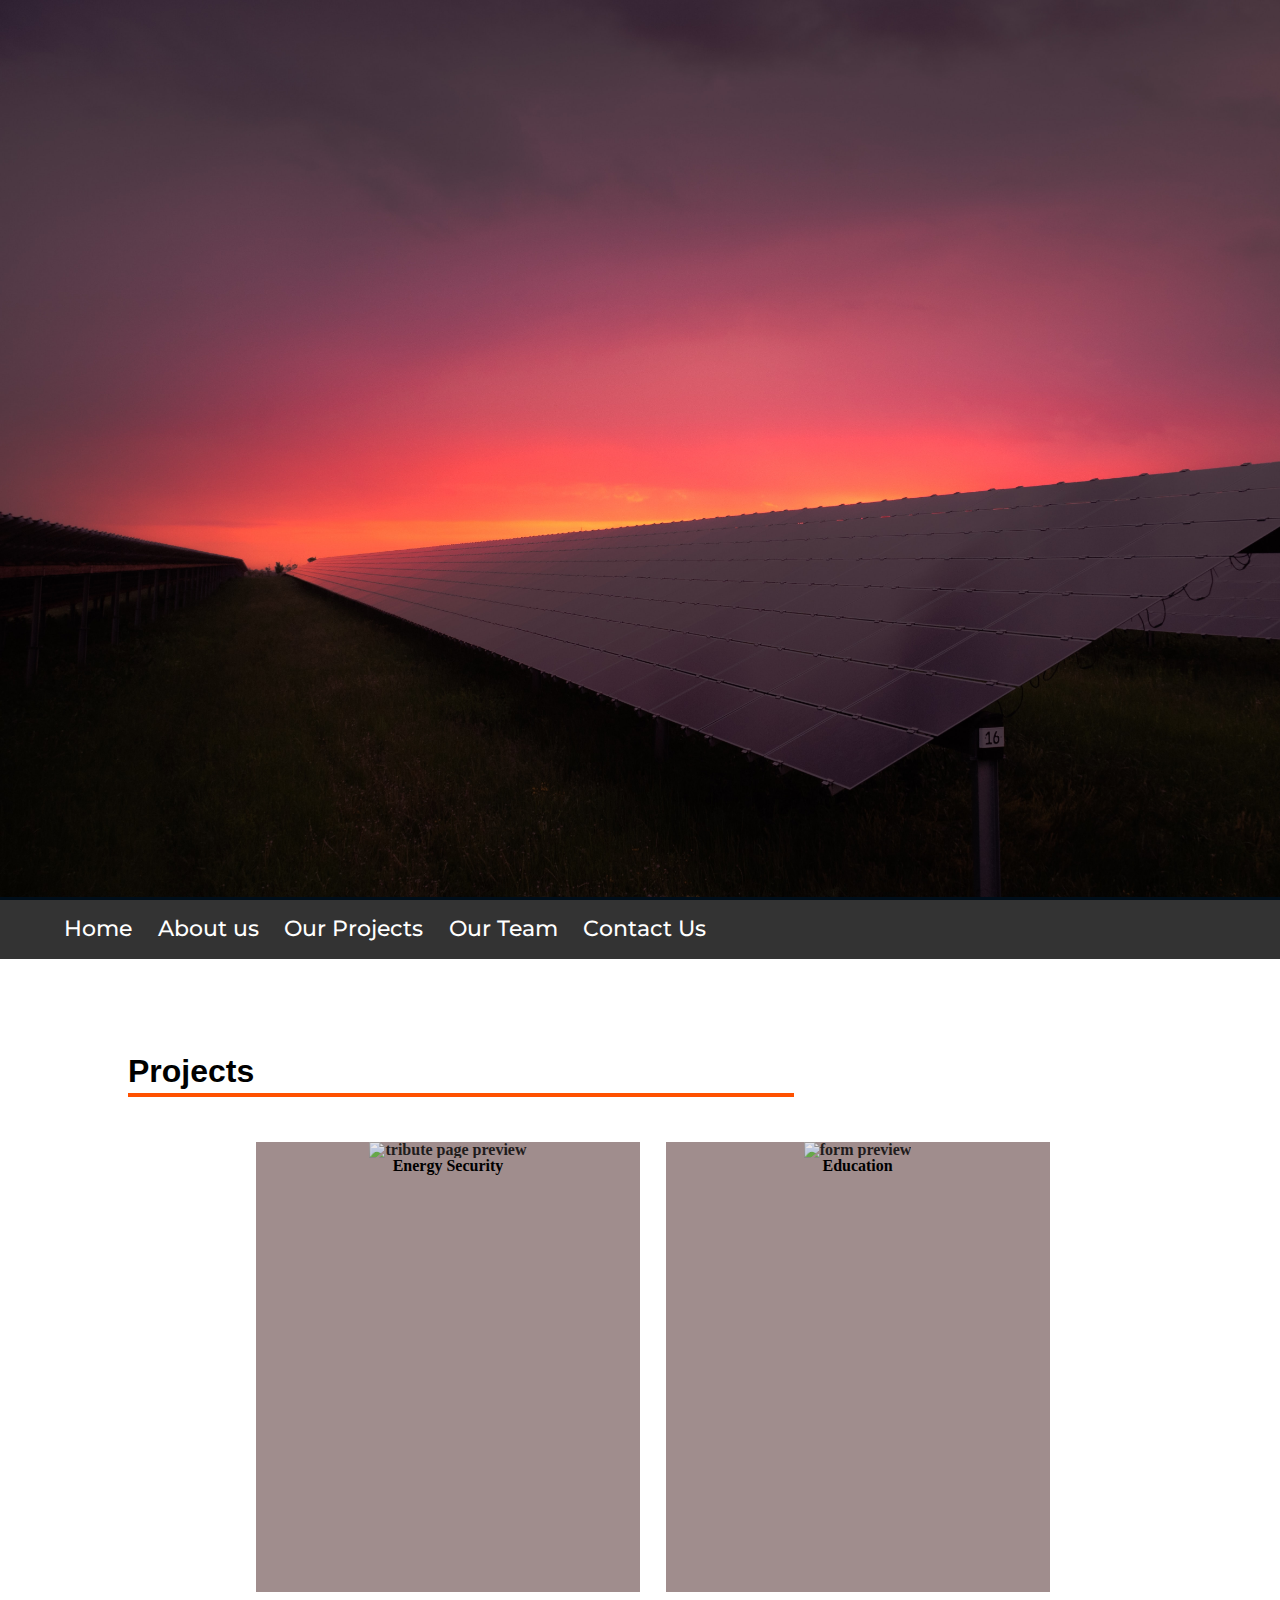
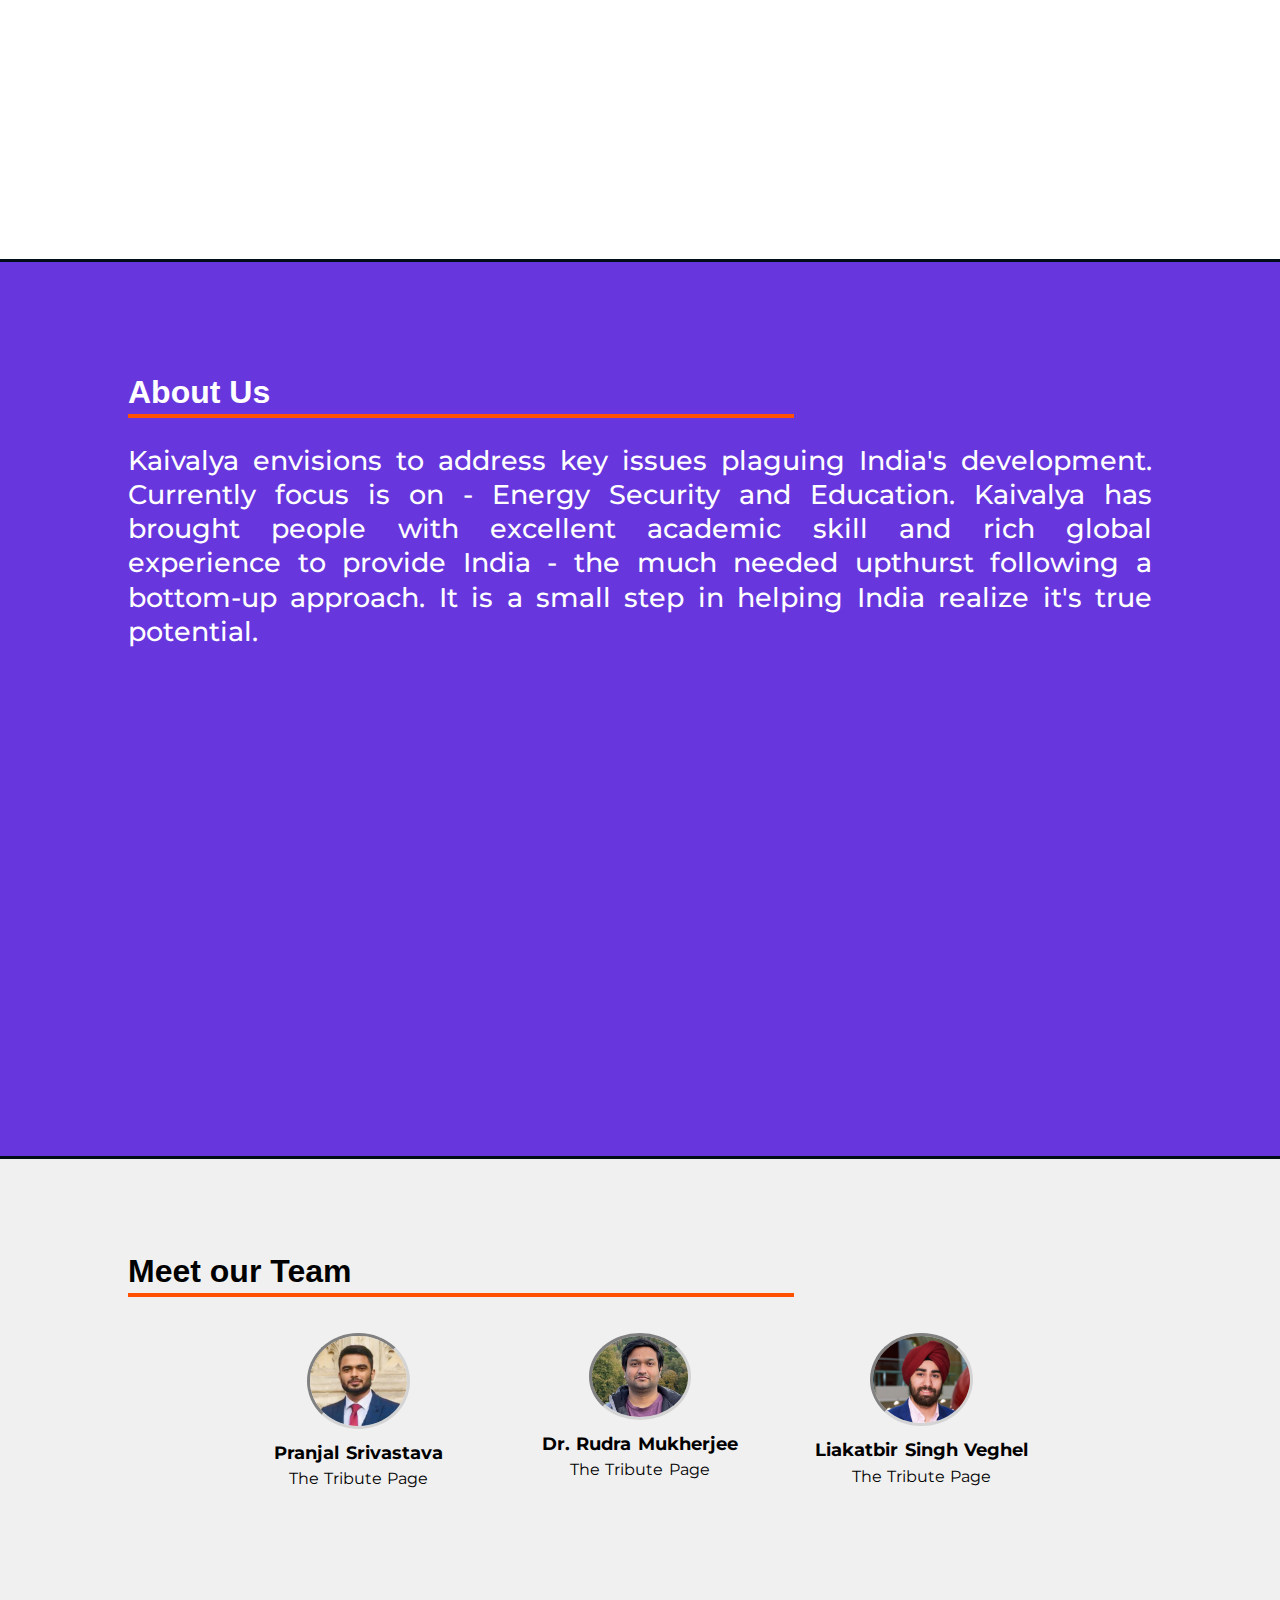
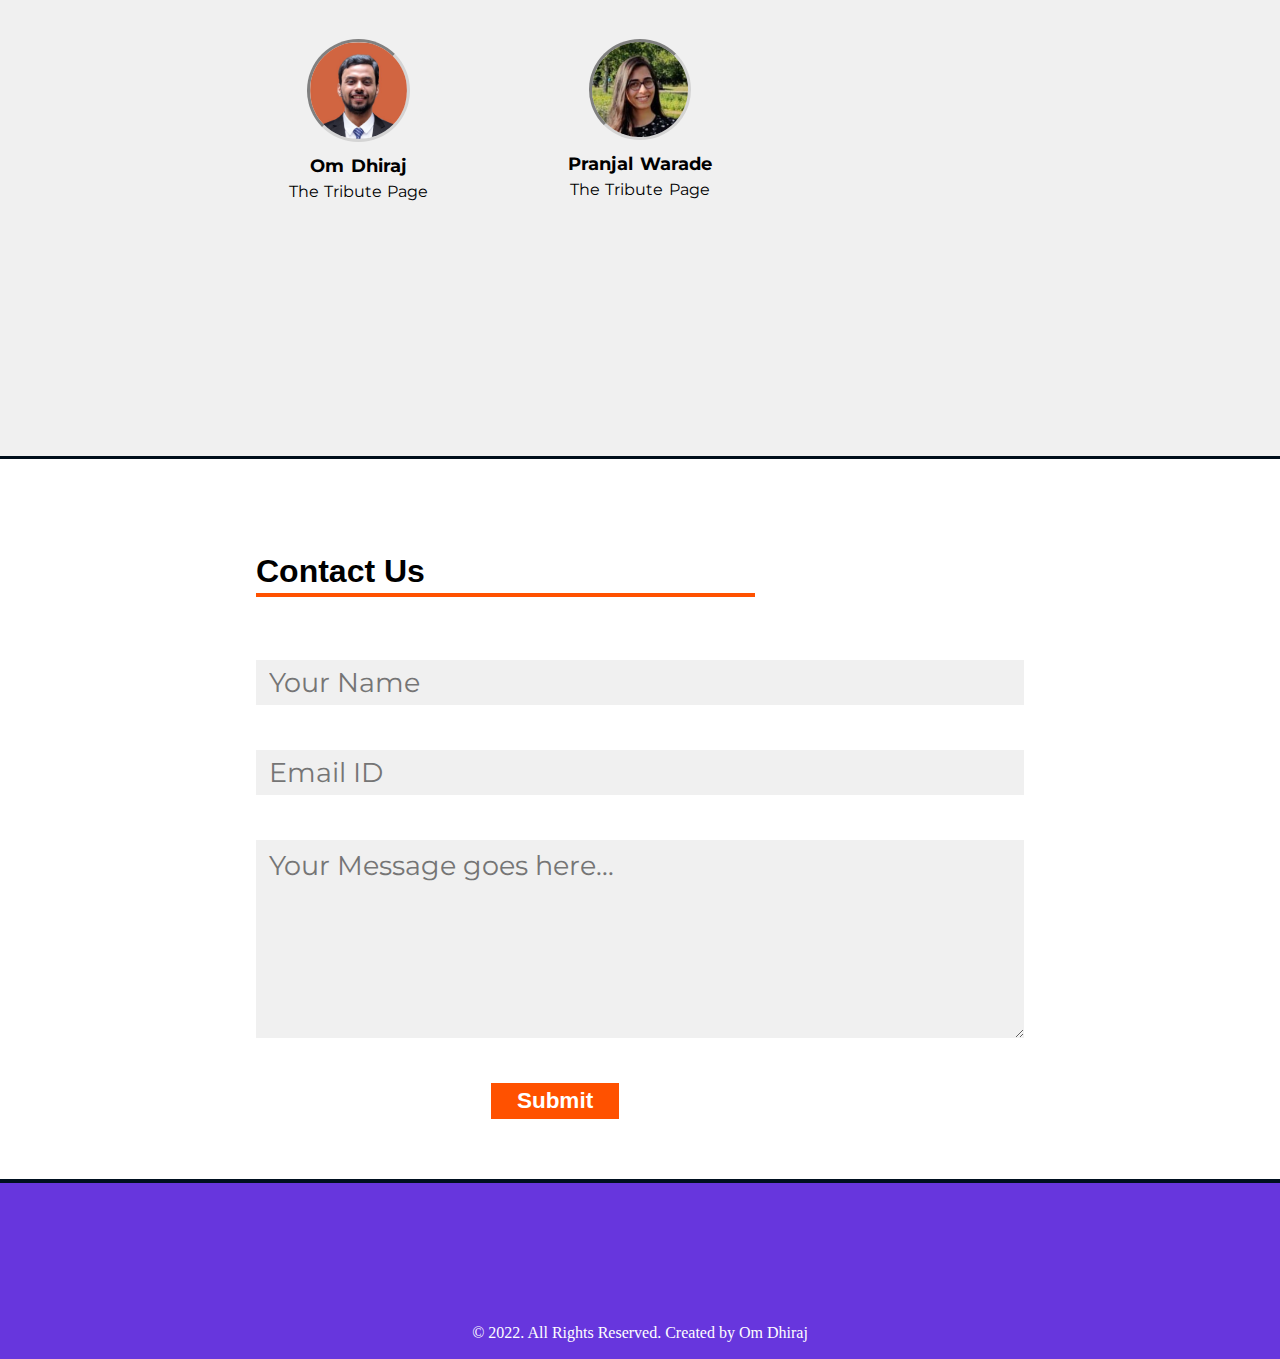
==== index.html @ 0d6c0acd "Update index.html" ====
<!DOCTYPE html>
<html lang="en-us">
  <head>
    
    <title>Kaivalya</title>
    <meta charset="UTF-8">

    <link rel="stylesheet" href="https://fonts.googleapis.com/css?family=Montserrat">
    <link rel="stylesheet" href="https://use.fontawesome.com/releases/v5.8.1/css/all.css" 
    integrity="sha384-50oBUHEmvpQ+1lW4y57PTFmhCaXp0ML5d60M1M7uH2+nqUivzIebhndOJK28anvf" crossorigin="anonymous">
    <link href="reset.css" type="text/css" rel="stylesheet">
    <link href="style.css" type="text/css" rel="stylesheet">

  </head>

  <body>
    <div class="container">
      <section id="welcome-section">
        <div id="hello-text">
          <h1 id="intro">Kaivalya</h1>
          <p id="details">A group with diverse skill set but common aim of India's Sustainable Development</p>
          
          <div class="btn-pf"><a href="#projects"> Our Projects  <i class="fas"></i></a>
          </div>  
          <div class="btn-pf"><a href="#fundme">Fund Us <i class="fas"></i></a>
          </div>
        </div>
        
        
      </section>
    </div>

    <nav  id="navbar">
      <ul>
        <li><a href="#welcome-section">Home</a></li>
        <li><a href="#about-us">About us</a></li>
        <li><a href="#projects">Our Projects</a></li>
        <li><a href="#our-team">Our Team</a></li>
        <li><a href="#contact-box">Contact Us</a></li>
      </ul>
    </nav>

    <section id="projects">
      <header class="heads">
      <h3>Projects</h3>
      </header>
      <div id="project-box">
        <div class="project-tile">
          <a href="./project1.html">
          <img class="preview-img" src="Tribute.jpg" alt="tribute page preview" >
          <p>Energy Security</p>
          </a>
        </div>

        <div class="project-tile">
            <a href="./project2.html">
            <img class="preview-img" src="techdoc.png" alt="form preview">
            <p>Education</p>
            </a>
        </div>  
      </div>
    </section>

    <div id="about-us">
      <header class="heads">
        <h3>About Us</h3>
      </header>
      <p>Kaivalya envisions to address key issues plaguing India's development. Currently focus is on - Energy Security and Education. Kaivalya has brought people with excellent academic skill and rich global experience to provide India - the much needed
      upthurst following a bottom-up approach. It is a small step in helping India realize it's true potential. <br> <br>
      </p>
    </div>

    <div id="our-team">
      <header class="heads">
        <h3>Meet our Team</h3>
      </header>
      <div id="our-team-box">
        <div class="our-team-tile">
          <img class="profile-pic" src="./images/pranjals_dp.png" alt="portrait pic smiling">
          <a href="https://codepen.io/omdhiraj/pen/VRRvKL" target="_blank">
          <h4>Pranjal Srivastava</h4>
          <p>The Tribute Page</p>
          </a>
        </div>

        <div class="our-team-tile">
          <img class="profile-pic" src="./images/rudra_dp.png" alt="portrait pic smiling">
          <a href="https://codepen.io/omdhiraj/pen/VRRvKL" target="_blank">
            <h4>Dr. Rudra Mukherjee </h4>
          <p>The Tribute Page</p>
          </a>
        </div>
        
        <div class="our-team-tile">
          <img class="profile-pic" src="./images/likatbir_dp.png" alt="portrait pic smiling">
          <a href="https://codepen.io/omdhiraj/pen/VRRvKL" target="_blank">
            <h4>Liakatbir Singh Veghel</h4>
          <p>The Tribute Page</p>
          </a>
        </div>
        
        <div class="our-team-tile">
          <img class="profile-pic" src="./images/om_dp.JPG" alt="portrait pic smiling">
          <a href="https://codepen.io/omdhiraj/pen/VRRvKL" target="_blank">
            <h4>Om Dhiraj</h4>
          <p>The Tribute Page</p>
          </a>
        </div>

        <div class="our-team-tile">
          <img class="profile-pic" src="./images/pranjalw_dp.png" alt="portrait pic smiling">
          <a href="https://codepen.io/omdhiraj/pen/VRRvKL" target="_blank">
            <h4>Pranjal Warade</h4>
          <p>The Tribute Page</p>
          </a>
        </div>
        
             </div>
    </div>

    <div id="contact-box">
      <header class="heads">
        <h3>Contact Us</h3>
      </header>
      <div id="contact-form">
        <form action="#">
          <input type="text"  placeholder="Your Name" id="name" required>
          <input type="email" placeholder="Email ID" id="email" required>
          <textarea rows="10" cols="50" id="message" placeholder="Your Message goes here..." required></textarea>
                
          <button type="submit">Submit</button>
        </form>
      </div>
    </div>

    <footer id="footbar">
      <div id="foot-links">
        <a href="https://github.com/odgripginger" class="social-link" id="profile-link" target="_blank"><i class="fab fa-github"></i></a>
        <a href="#" class="social-link" target="_blank"><i class="fab fa-linkedin-in"></i></a>
        <a href="#" class="social-link" target="_blank"><i class="fab fa-codepen"></i></a>
        <a href="#" class="social-link" target="_blank"><i class="fab fa-instagram"></i></a>
        <a href="https://twitter.com/omdhiraj55" class="social-link" target="_blank"><i class="fab fa-twitter"></i></a>
        <a href="#" class="social-link" target="_blank"><i class="fab fa-facebook-f"></i></a>
      </div>
      <p> &copy; 2022. All Rights Reserved. Created by Om Dhiraj</p>
    </footer>

    <script src="main.js"></script>


  </body>
</html>
---- style.css ----
*{  scroll-behavior: smooth;
    box-sizing: border-box;
    margin: 0 auto;
}
@media (max-width: 500px){
    #navbar {
        visibility: hidden;
    }
}
.container {
    display: block;
}

#welcome-section{

    height: 100vh;

    background-image: url("homebg.jpg"),linear-gradient(0,#f81071,hsl(208, 100%, 6%));
    background-color: hsl(208, 100%, 5%);
    background-size: cover;
    
    overflow: hidden;

    border-bottom: 3px solid hsl(208, 100%, 5%);

  }

#hello-text {
    position: relative;
    display: block;
    height: 10vh; width: 70vw;
    margin: 0 auto;
    font-family: -apple-system, BlinkMacSystemFont, 'Segoe UI', Roboto, Oxygen, Ubuntu, Cantarell, 'Open Sans', 'Helvetica Neue', sans-serif;
    
    color: rgb(255, 255, 255);
    top: 50%; left: 30%;
    transform: translate(-50%,-50%);
    text-align: left;
    opacity: 0;

    border-left: 3px solid hsl(19, 100%, 50%);
    padding-left: 4vw;

    animation: slidein 1.2s;
    animation-fill-mode: forwards;
    animation-timing-function: ease-out;
}


@keyframes slidein {
    0% {
      left: 65%;
      opacity: 0.3;
    }

    20% {
      left: 67%;
      opacity: 0;
    }

    100% {
      left: 50%;
      opacity: 1;
    }
}

.btn-pf {
    border: 2px solid hsl(19, 100%, 50%);
    height: 6vh; width: 16vw;
    padding: 1vh 2vh;

    text-align: center;

    background-color: transparent;
    color: white;
    margin-top: 5vh;
    transition-duration: 0.5s;
    font-weight: 600;
    font-size: 3vh;
    cursor: pointer;
    overflow: hidden;
}

.btn-pf:hover {
    background-color:  hsl(19, 100%, 50%);
}

#intro {
    font-size: 5vh;
    font-weight: 800;    
}

#details {
    opacity: 0.8;
    font-weight: 600;
    font-size: 3vh;
    padding-top: 3px;
}

/* Navigation Bar*/

#navbar {
    position: sticky;
    top: 0;
    width: 100%;
    height: 6.5vh;
    z-index: 100;

    background-color: #333;

   /*  border-bottom: 4px solid #6736dd/* hsl(19, 100%, 50%); */
}

nav ul {
    display: flex;
    height: 100%;
    padding-left: 4vw;

    justify-content: flex-start;
    justify-items: center;
    list-style: none;
    color: white;
}
a {
    text-decoration: none;
    color: inherit;
}

nav li {
    width: auto; height: 100%;
    text-align: center; 
    padding: 2vh 1vw;

    font-weight: 500;
    font-size: 2.4vh;

    
    font-family: Montserrat,-apple-system, BlinkMacSystemFont, 'Segoe UI', Roboto, Oxygen, Ubuntu, Cantarell, 'Open Sans', 'Helvetica Neue', sans-serif;  
    transition: background-color .5s;
}
nav li:hover, nav li:focus{
    background-color: hsl(208, 100%, 5%);
    border-bottom: 4px solid hsl(19, 100%, 50%);
    color: hsl(19, 100%, 50%);
}

/* projects section*/

#projects {
    margin: 0 auto;
    height: 100vh;
    padding: 10vh 10vw;
}

.heads {
    
    padding: .2em 0;
    font-size: 32px;
    font-weight: bold;
    font-family: -apple-system, BlinkMacSystemFont, 'Segoe UI', Roboto, Oxygen, Ubuntu, Cantarell, 'Open Sans', 'Helvetica Neue', sans-serif;
    width: 65%;
    border-bottom: 4px solid hsl(19, 100%, 50%);
}

#project-box{
    display: grid;
    grid-template-columns: 1fr 1fr;
    grid-template-rows: 1fr;
    grid-gap: 2vh 2vw;
    height: 60vh; width: 60vw;
    margin: 5vh auto;
    background-color: rgb(255, 255, 255);
}

.project-tile {
    height: 50vh; width: 30vw;
    background-color: rgb(160, 141, 141);
    overflow: hidden;

    font-weight: bold;
    text-align: center;
}

.preview-img {
    opacity: 0.8;
    height: 26vh; width: 16vw;
    transition: 0.5s;
}

.preview-img:hover {
    opacity: 1;
    transform: scale(1.3,1.3);
}

/* About Us section*/

#about-us {
    color: white;
    height: 100vh;
    padding: 12vh 10vw;
    margin: 0 auto;

    display: grid;
    grid-template-columns: 1fr;
    grid-template-rows: auto 5fr;
    grid-template-areas: "head" "content";
    grid-gap: 2vw;
    align-items: start;

    background-color: #6736dd; 

    border-top: 3px solid hsl(208, 100%, 5%);
    border-bottom: 3px solid hsl(208, 100%, 5%);
    overflow: auto;
}

#aboutus.heads {
    grid-area: head;
}

#about-us p {
    grid-area: content;
    text-align: justify;
    font-family: Montserrat,-apple-system, BlinkMacSystemFont, 'Segoe UI', Roboto, Oxygen, Ubuntu, Cantarell, 'Open Sans', 'Helvetica Neue', sans-serif;
    font-size: 3vh;
    line-height: 3.8vh;
    word-spacing: 0.4vw;
    font-weight: 500;
}

.profile-pic {
    width: 40%;
    margin-top: 1vh;
    margin-bottom: 1vh;
    border-radius: 50%;
    border: 3px inset rgb(212, 212, 212);
    transition: transform 0.5s;
    align-self: center;

}

.profile-pic:hover {
    transform: scale(1.05,1.05);
    box-shadow: 0px 4px 2px #10c5f8;
}

#about-me::after {
    content: '';
    position: absolute;
    left: 35vw;

    height: 60vh;
    border-right: 4px solid hsl(19, 100%, 50%);
}

/* Our Teams section*/

#our-team {
    margin: 0 auto;
    height: 100vh;
    padding: 10vh 10vw;

    background-color: rgb(240, 240, 240); 

    border-bottom: 3px solid hsl(208, 100%, 5%);
    overflow: auto;
}

#our-team-box{
    display: grid;
    grid-template-columns: 1fr 1fr 1fr;
    grid-template-rows: 1fr 1fr;
    grid-gap: 4vh 2vw;
    height: 64vh; width: 64vw;
    margin: 3vh auto;
    background-color: rgb(240, 240, 240); ; 
}

#our-team-box p {
    grid-area: content;
    font-family: Montserrat,-apple-system, BlinkMacSystemFont, 'Segoe UI', Roboto, Oxygen, Ubuntu, Cantarell, 'Open Sans', 'Helvetica Neue', sans-serif;
    font-size: 1.8vh;
    line-height: 2.8vh;
    word-spacing: 0.1vw;
    font-weight: 400;
}

#our-team-box h4 {
    grid-area: content;
    font-family: Montserrat,-apple-system, BlinkMacSystemFont, 'Segoe UI', Roboto, Oxygen, Ubuntu, Cantarell, 'Open Sans', 'Helvetica Neue', sans-serif;
    font-size: 2vh;
    line-height: 2.8vh;
    word-spacing: 0.1vw;
    font-weight: 700;
}
.our-team-tile {
    height: 30vh; width: 20vw;
    background-color: rgb(240, 240, 240); ; 
    overflow: hidden;

    font-weight: bold;
    text-align: center;
}



/* Contact section */
#contact-box {
    height: 70vh; width: 60vw;
    margin: 5vh auto;
    padding-top: 5vh;
}

#contact-form {
    display: block; width: 60vw;
    overflow: auto;
    margin: 2vh auto;
    text-align: right;

}
input,textarea {
    display: block;
    height: 5vh; width: 60vw;
    margin: 5vh auto;
    padding: 1vh 1vw;

    border: none;
    background-color: rgb(240, 240, 240);
    

    font-family: Montserrat,-apple-system, BlinkMacSystemFont, 'Segoe UI', Roboto, Oxygen, Ubuntu, Cantarell, 'Open Sans', 'Helvetica Neue', sans-serif;
    font-size: 3vh;
    overflow: scroll;
}
textarea {
    height: 22vh;
    overflow: auto; 
}
button[type="submit"] {
    height: 4vh; width: 10vw;
    margin-right: 45vh;
    border: none;
    
    color: white;
    overflow: hidden;
    background-color:hsl(19, 100%, 50%);
    cursor: pointer;
    transition-duration: 0.5s;

    font-weight: bold;
    font-size: 2.5vh;
}

button[type="submit"]:hover {
    background-color:hsl(19, 100%, 60%);
}
#footbar {
    display:flex;
    flex-direction: column;
    justify-content: space-between;
    height: 20vh;

    padding: 2vh 10vw;
    background-color: #6736dd;
    border-top: 4px solid hsl(208, 100%, 6%);

    text-align: center;
    align-items: center;
    color: white;
}

#foot-links {
    display: flex;
    height: 2vh; width: 60vh;
    
    justify-content: space-evenly;
}

#foot-links a i{
    font-size: 3vh;
    transition: 0.2s;
}
#foot-links a i:hover{
    transform: scale(1.5,1.5);
    text-shadow: 0 4px 2px #10c5f8;
}

/*projects*/
#main{
    background-color: #c9c9c9;
    text-align: justify;
    padding: 2vh 10vw;
    font-family: Montserrat,-apple-system, BlinkMacSystemFont, 'Segoe UI', Roboto, Oxygen, Ubuntu, Cantarell, 'Open Sans', 'Helvetica Neue', sans-serif;
    font-size: 3vh;
    line-height: 4.5vh;
    word-spacing: 0.2vw;
    font-weight: 500;
}

#main h2{
 width: 50vw;
 padding: 1vh 0vw;
 border-bottom: 4px solid hsl(19, 100%, 50%);
 margin: 2vh 0vw;
 font-weight: bold;
}

#main ol{
    list-style-type: disc;
    margin-left: 2vw;
}

#main ol ul {
    list-style-type: circle;
    margin-left: 2vw;
}

.prohead {
    padding: 5vw 5vh;
    text-align: center;
    background-color: hsl(19, 100%, 50%);
    margin-bottom: 0;
    color: white;

    font-family: -apple-system, BlinkMacSystemFont, 'Segoe UI', Roboto, Oxygen, Ubuntu, Cantarell, 'Open Sans', 'Helvetica Neue', sans-serif;
    color: rgb(255, 255, 255);
    background-size: cover;
    
    overflow: hidden;
  }
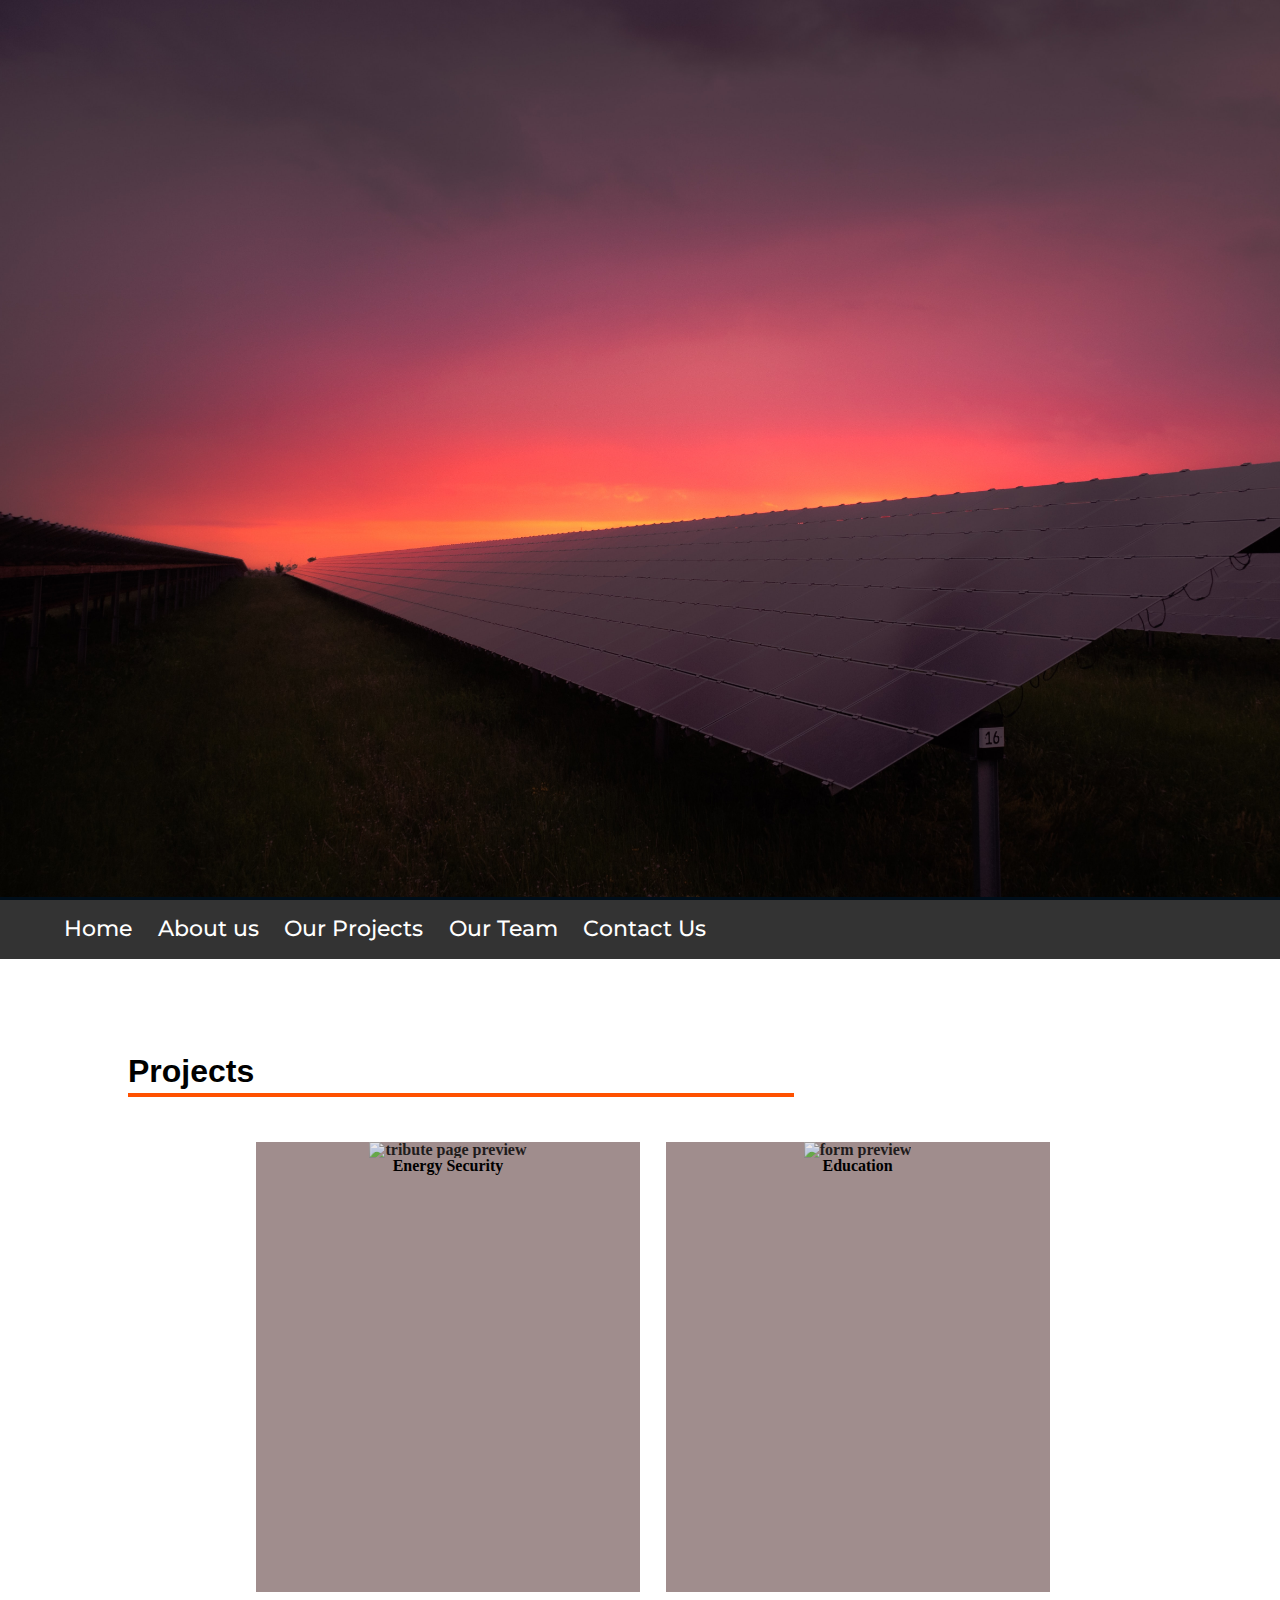
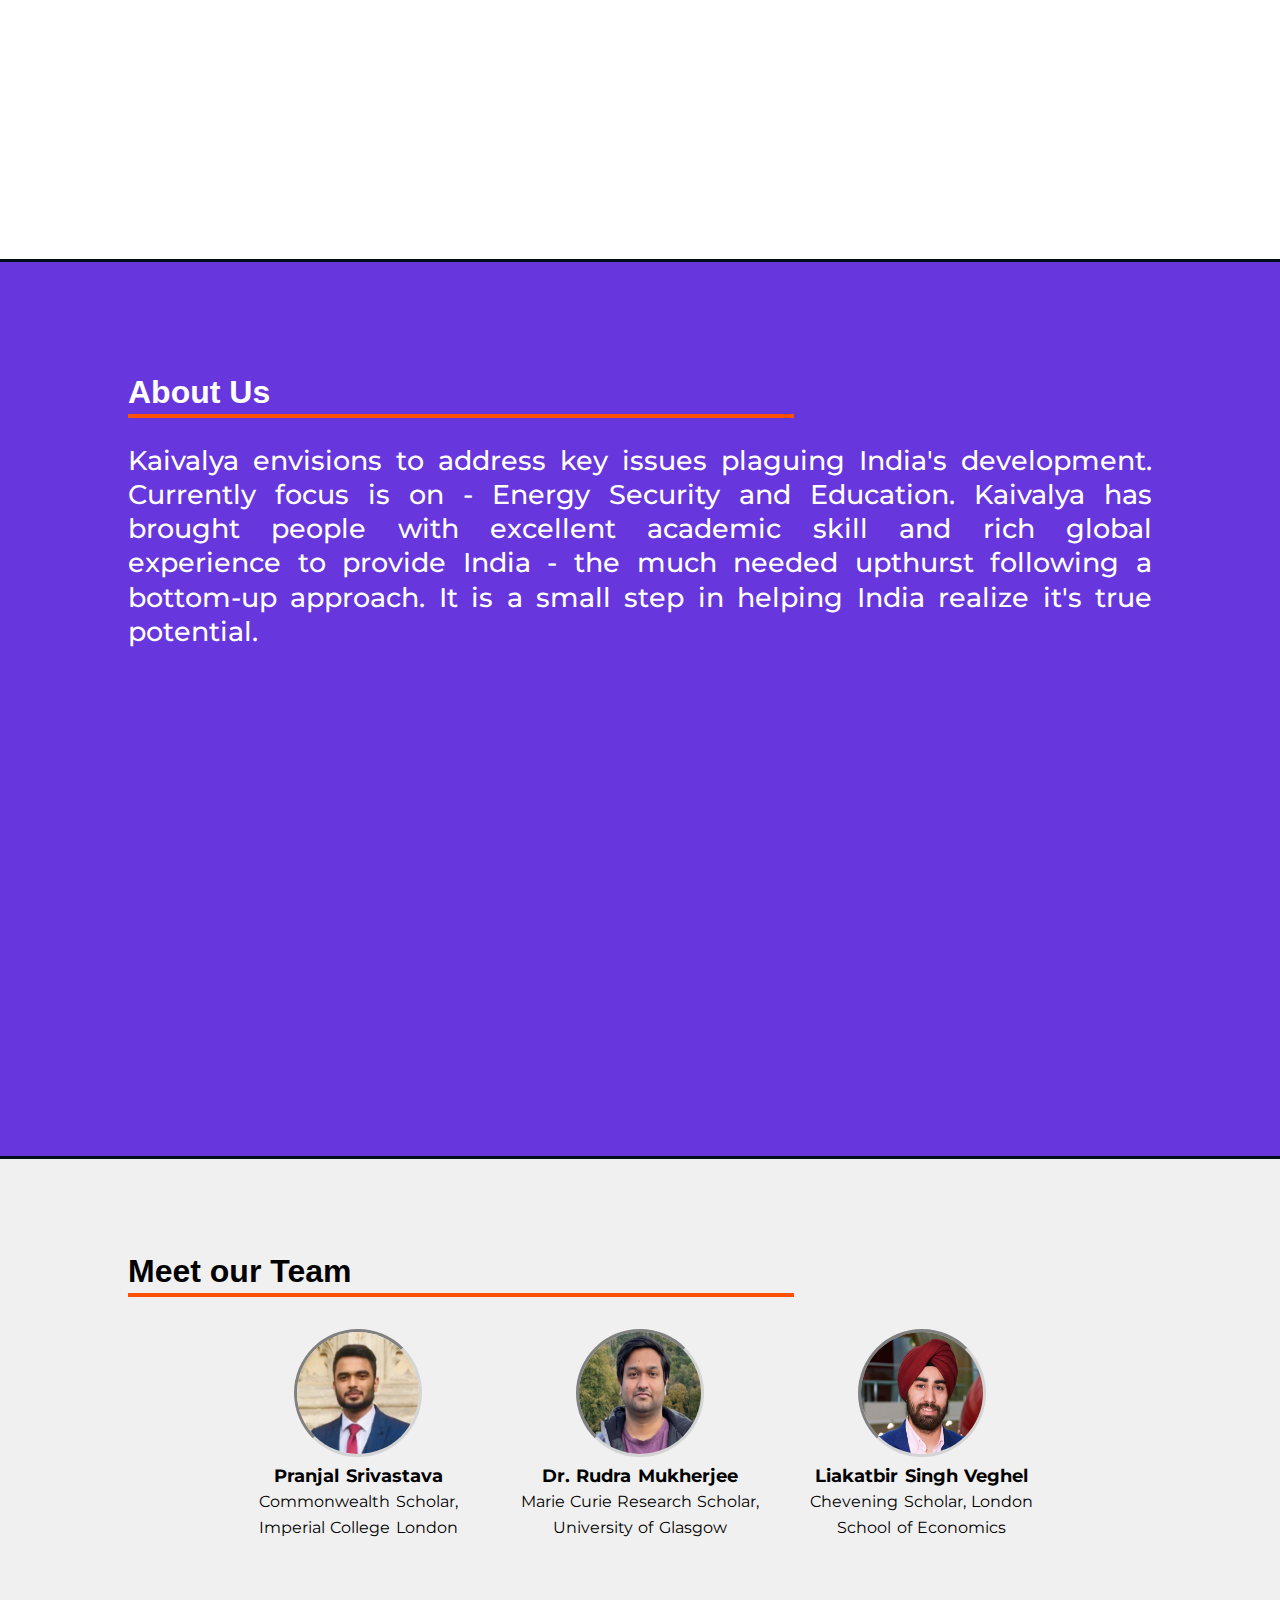
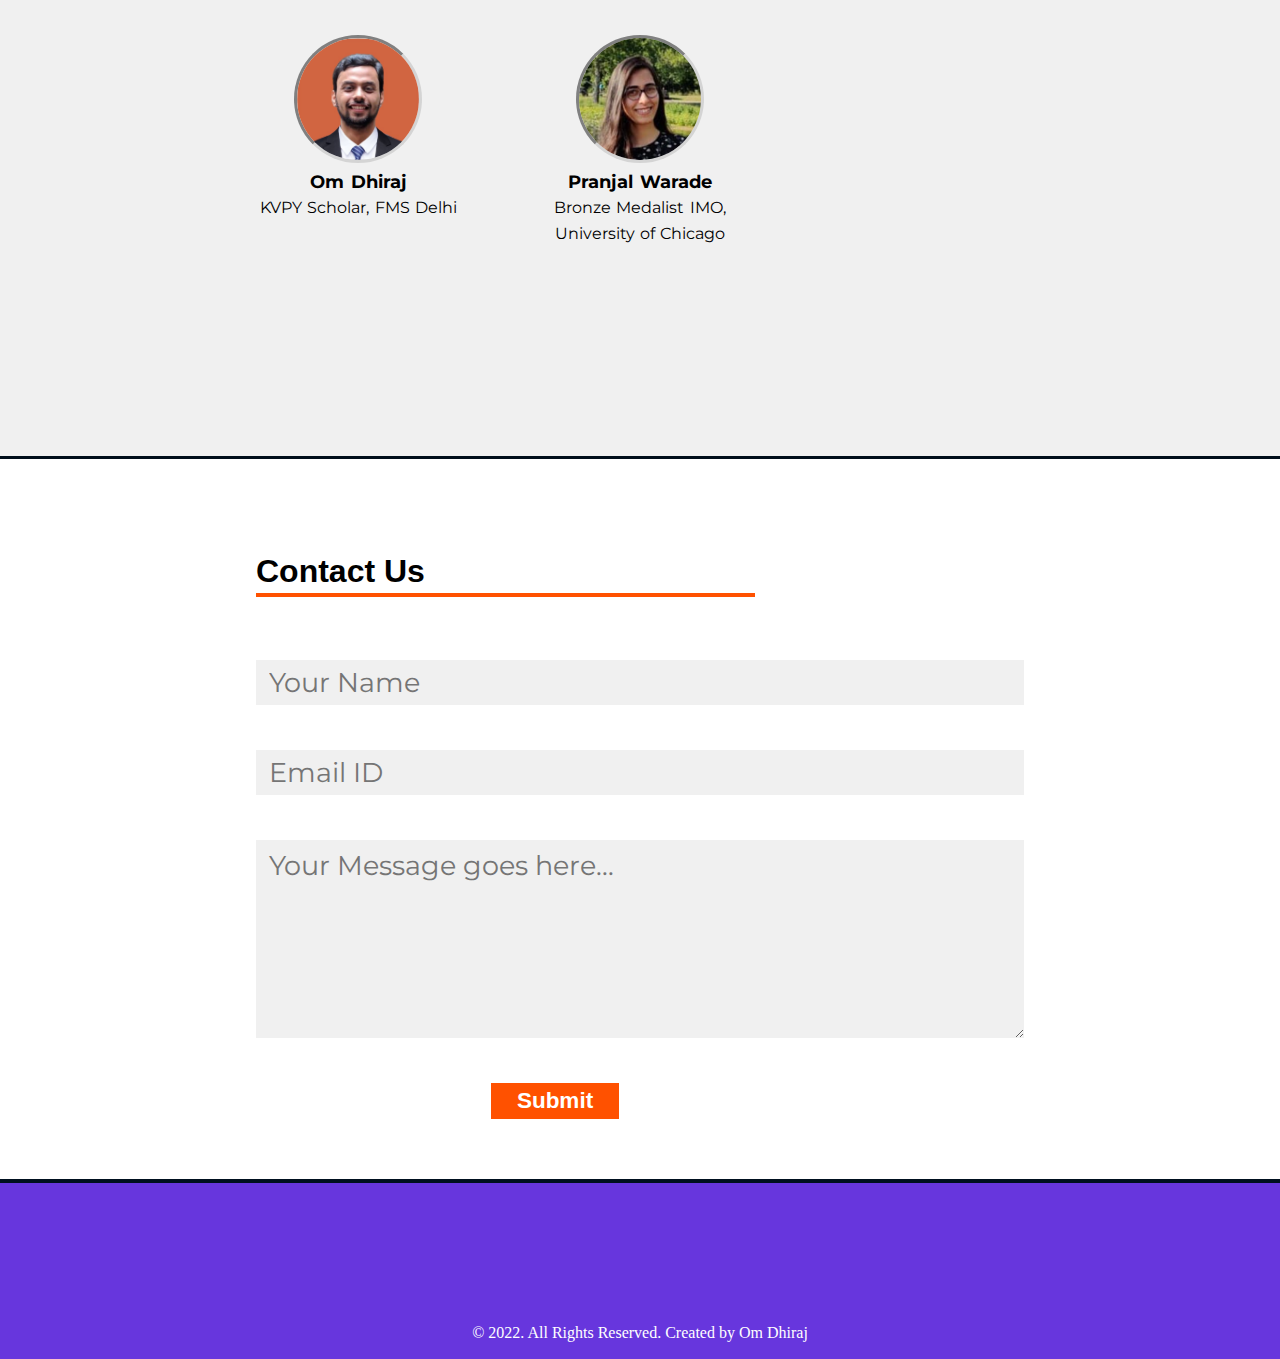
==== commit 9af1ac57: "Update index.html" ====
--- a/index.html
+++ b/index.html
@@ -79,7 +79,7 @@
           <img class="profile-pic" src="./images/pranjals_dp.png" alt="portrait pic smiling">
           <a href="https://codepen.io/omdhiraj/pen/VRRvKL" target="_blank">
           <h4>Pranjal Srivastava</h4>
-          <p>The Tribute Page</p>
+          <p>Commonwealth Scholar, Imperial College London</p>
           </a>
         </div>
 
@@ -87,7 +87,7 @@
           <img class="profile-pic" src="./images/rudra_dp.png" alt="portrait pic smiling">
           <a href="https://codepen.io/omdhiraj/pen/VRRvKL" target="_blank">
             <h4>Dr. Rudra Mukherjee </h4>
-          <p>The Tribute Page</p>
+          <p>Marie Curie Research Scholar, University of Glasgow</p>
           </a>
         </div>
         
@@ -95,7 +95,7 @@
           <img class="profile-pic" src="./images/likatbir_dp.png" alt="portrait pic smiling">
           <a href="https://codepen.io/omdhiraj/pen/VRRvKL" target="_blank">
             <h4>Liakatbir Singh Veghel</h4>
-          <p>The Tribute Page</p>
+          <p>Chevening Scholar, London School of Economics</p>
           </a>
         </div>
         
@@ -103,7 +103,7 @@
           <img class="profile-pic" src="./images/om_dp.JPG" alt="portrait pic smiling">
           <a href="https://codepen.io/omdhiraj/pen/VRRvKL" target="_blank">
             <h4>Om Dhiraj</h4>
-          <p>The Tribute Page</p>
+          <p>KVPY Scholar, FMS Delhi</p>
           </a>
         </div>
 
@@ -111,7 +111,7 @@
           <img class="profile-pic" src="./images/pranjalw_dp.png" alt="portrait pic smiling">
           <a href="https://codepen.io/omdhiraj/pen/VRRvKL" target="_blank">
             <h4>Pranjal Warade</h4>
-          <p>The Tribute Page</p>
+          <p>Bronze Medalist IMO, University of Chicago</p>
           </a>
         </div>
         
--- a/style.css
+++ b/style.css
@@ -229,13 +229,14 @@
 }
 
 .profile-pic {
-    width: 40%;
-    margin-top: 1vh;
-    margin-bottom: 1vh;
+    width: 10vw; height: 10vw;
+    margin-top: .5vh;
+    margin-bottom: .5vh;
     border-radius: 50%;
     border: 3px inset rgb(212, 212, 212);
     transition: transform 0.5s;
     align-self: center;
+
 
 }
 
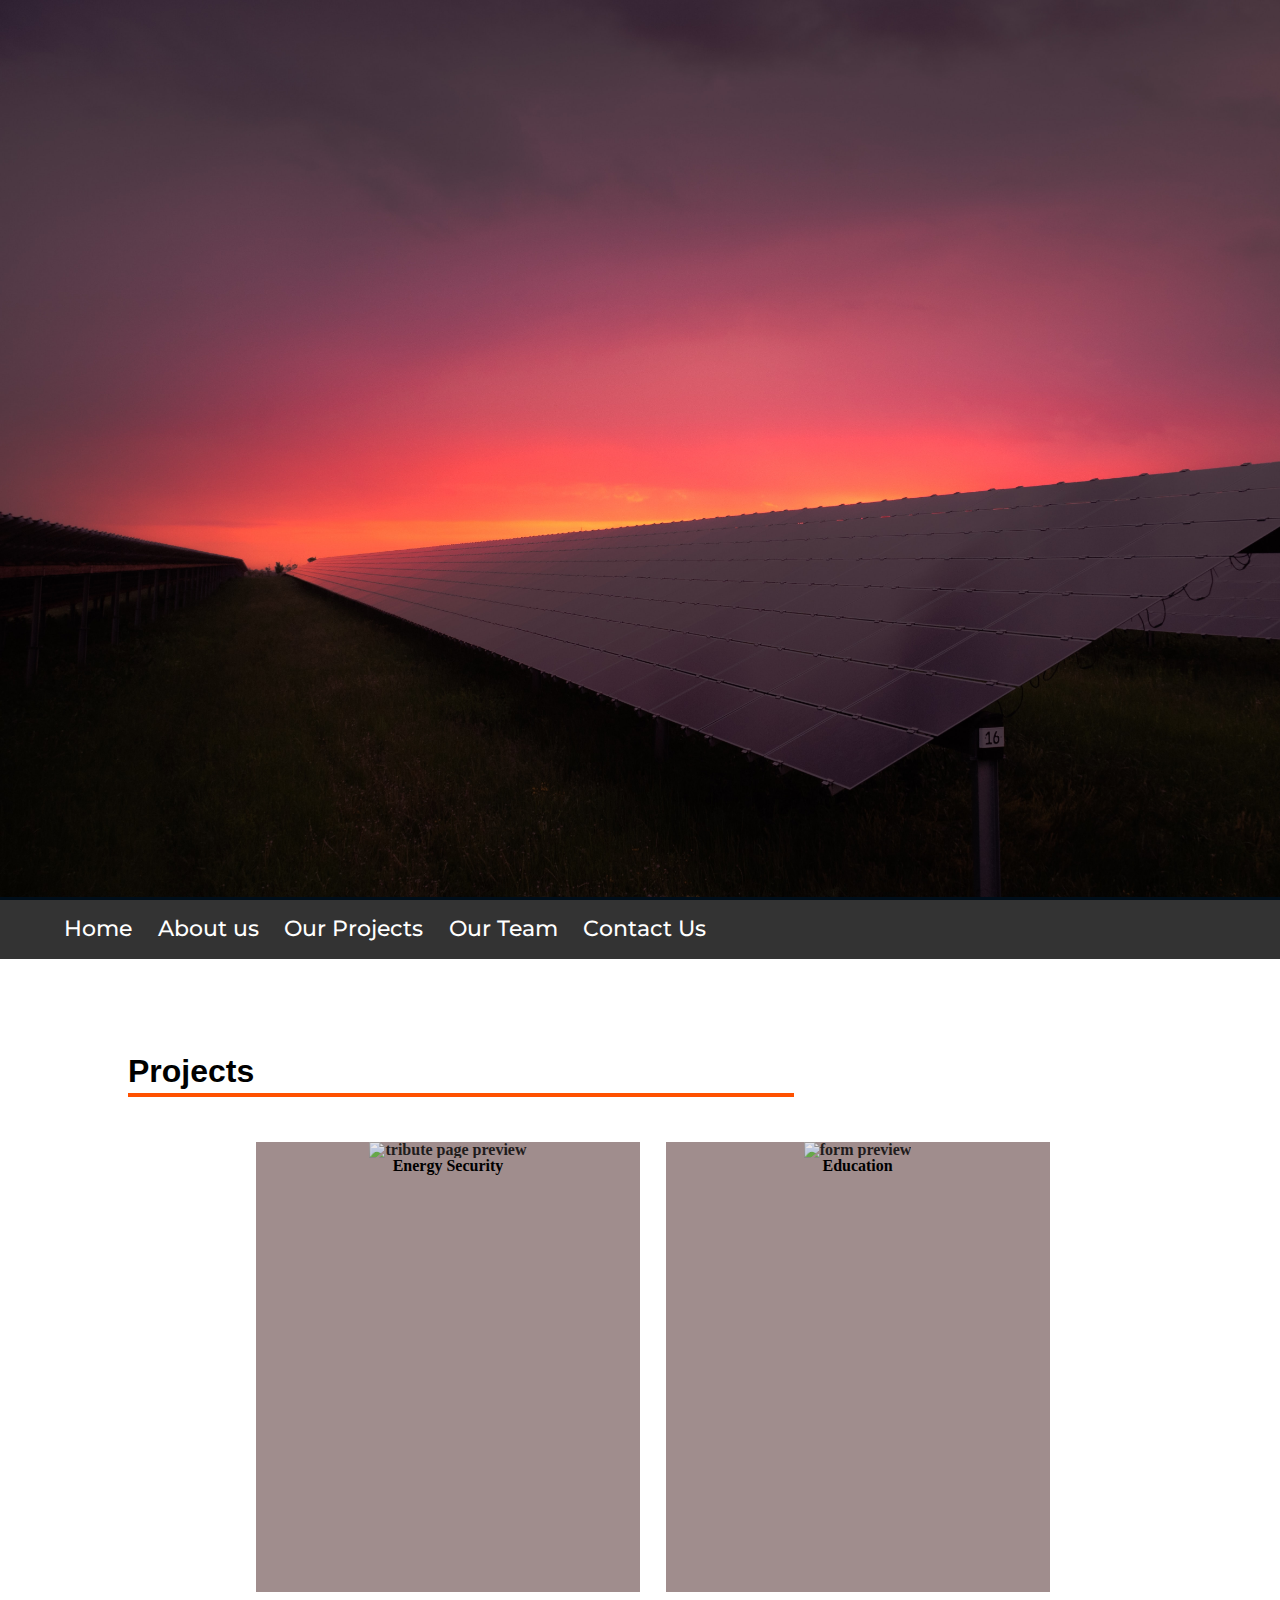
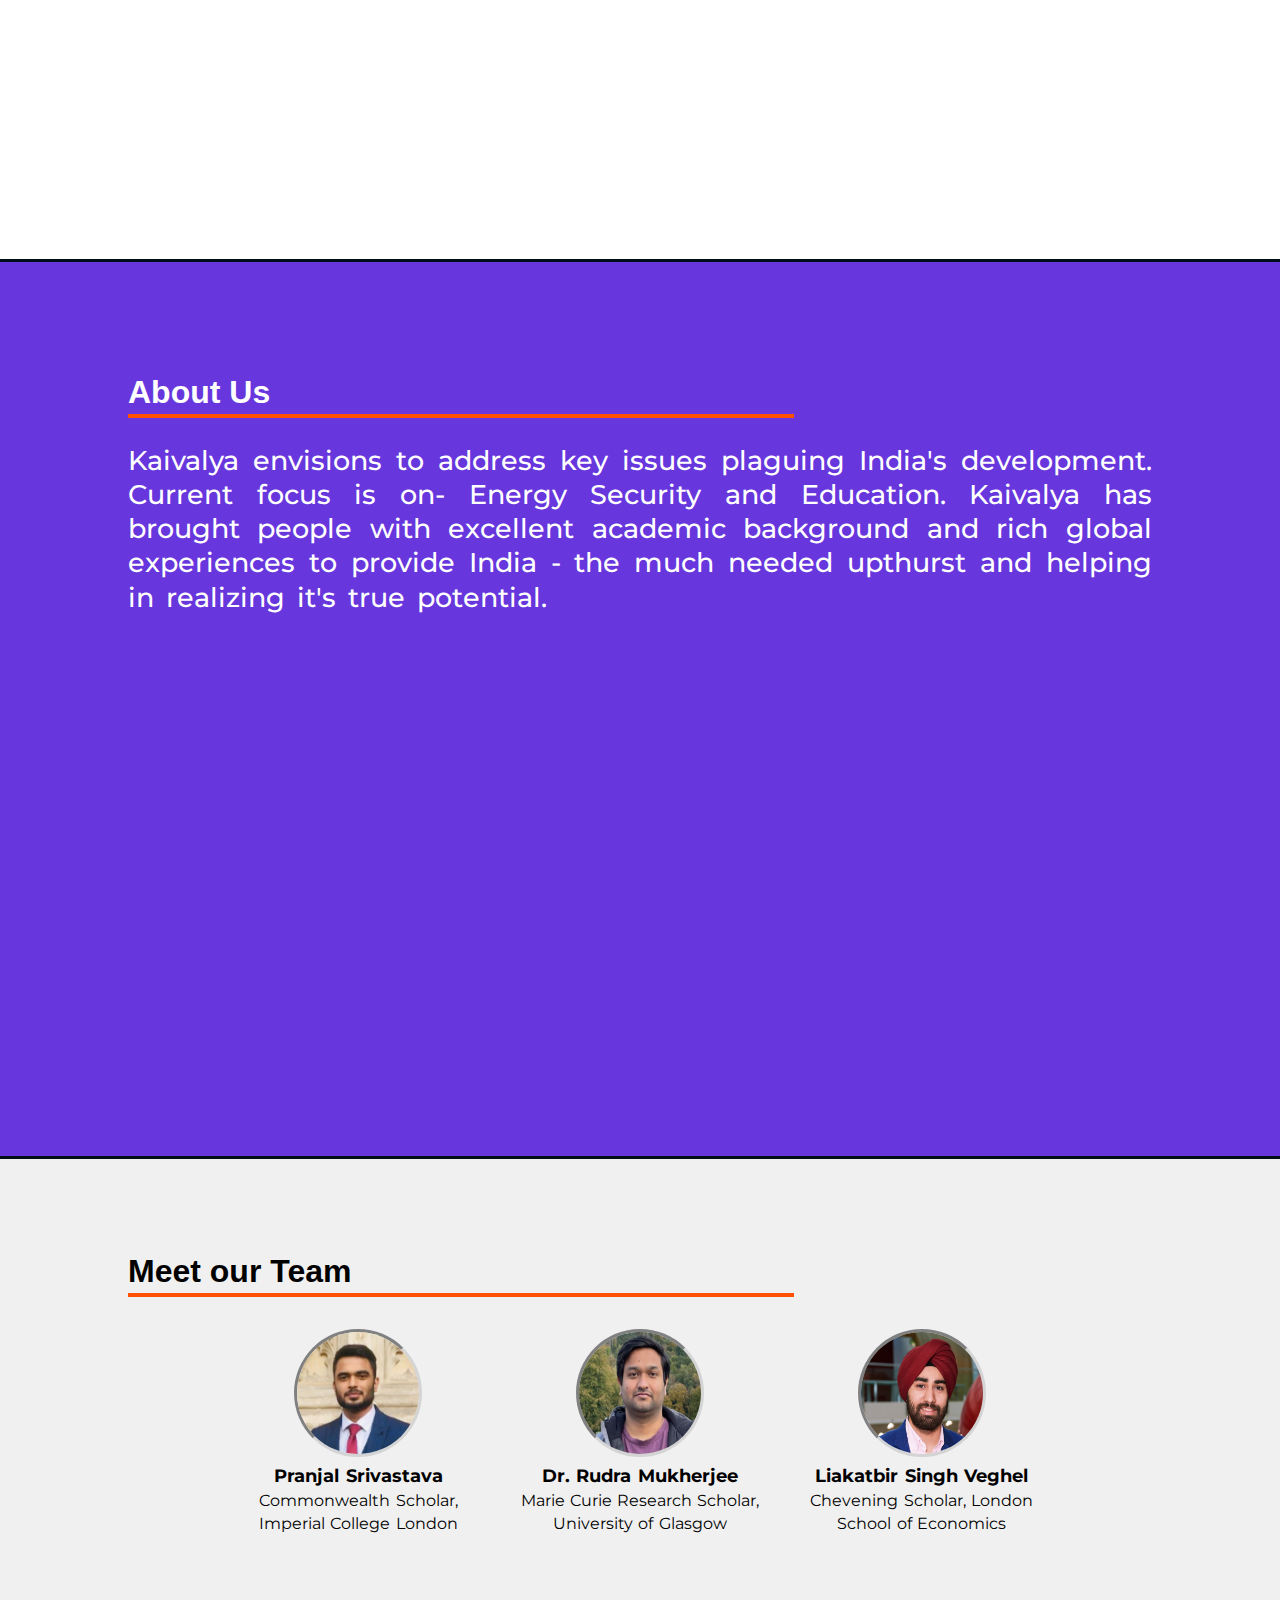
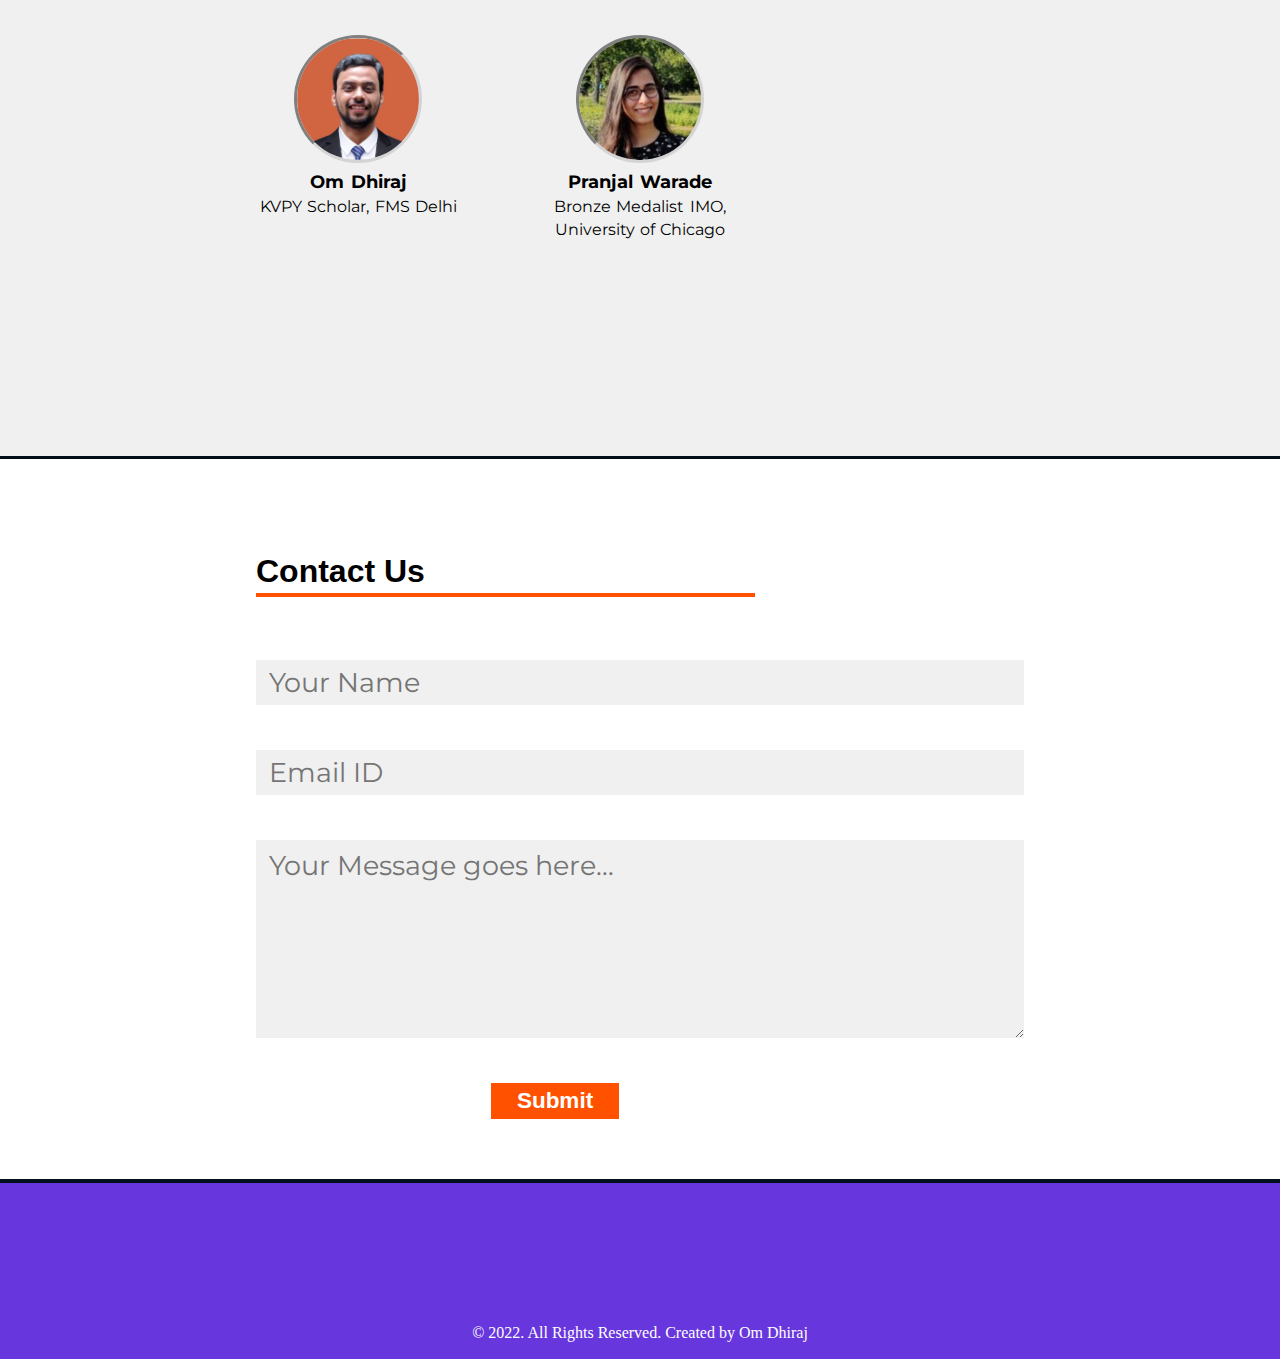
==== commit 0ebf4af4: "Update index.html" ====
--- a/index.html
+++ b/index.html
@@ -18,7 +18,7 @@
       <section id="welcome-section">
         <div id="hello-text">
           <h1 id="intro">Kaivalya</h1>
-          <p id="details">A group with diverse skill set but common aim of India's Sustainable Development</p>
+          <p id="details">A small step towards India's Sustainable Development</p>
           
           <div class="btn-pf"><a href="#projects"> Our Projects  <i class="fas"></i></a>
           </div>  
@@ -65,8 +65,8 @@
       <header class="heads">
         <h3>About Us</h3>
       </header>
-      <p>Kaivalya envisions to address key issues plaguing India's development. Currently focus is on - Energy Security and Education. Kaivalya has brought people with excellent academic skill and rich global experience to provide India - the much needed
-      upthurst following a bottom-up approach. It is a small step in helping India realize it's true potential. <br> <br>
+      <p>Kaivalya envisions to address key issues plaguing India's development. Current focus is on- Energy Security and Education. Kaivalya has brought people with excellent academic background and rich global experiences to provide India - the much needed
+      upthurst and helping in realizing it's true potential. <br> <br>
       </p>
     </div>
 
--- a/style.css
+++ b/style.css
@@ -281,7 +281,7 @@
     grid-area: content;
     font-family: Montserrat,-apple-system, BlinkMacSystemFont, 'Segoe UI', Roboto, Oxygen, Ubuntu, Cantarell, 'Open Sans', 'Helvetica Neue', sans-serif;
     font-size: 1.8vh;
-    line-height: 2.8vh;
+    line-height: 2.5vh;
     word-spacing: 0.1vw;
     font-weight: 400;
 }
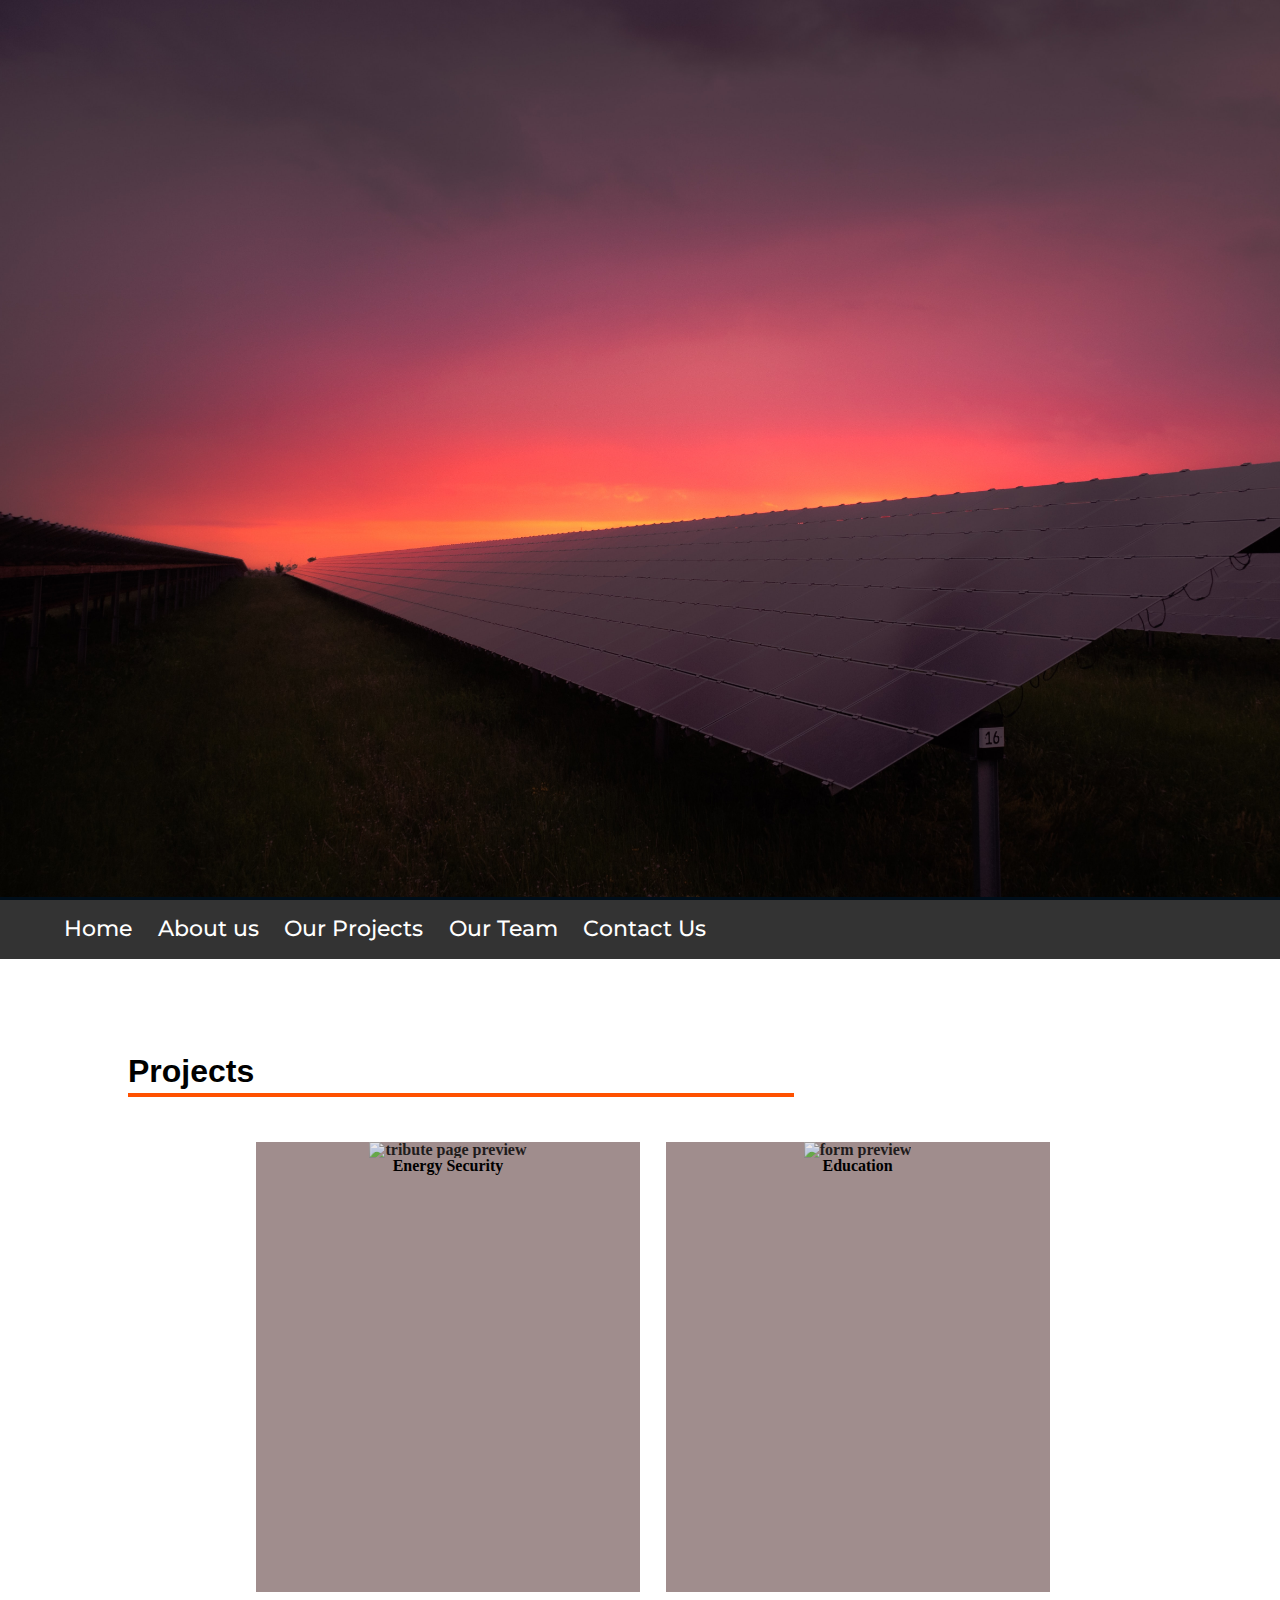
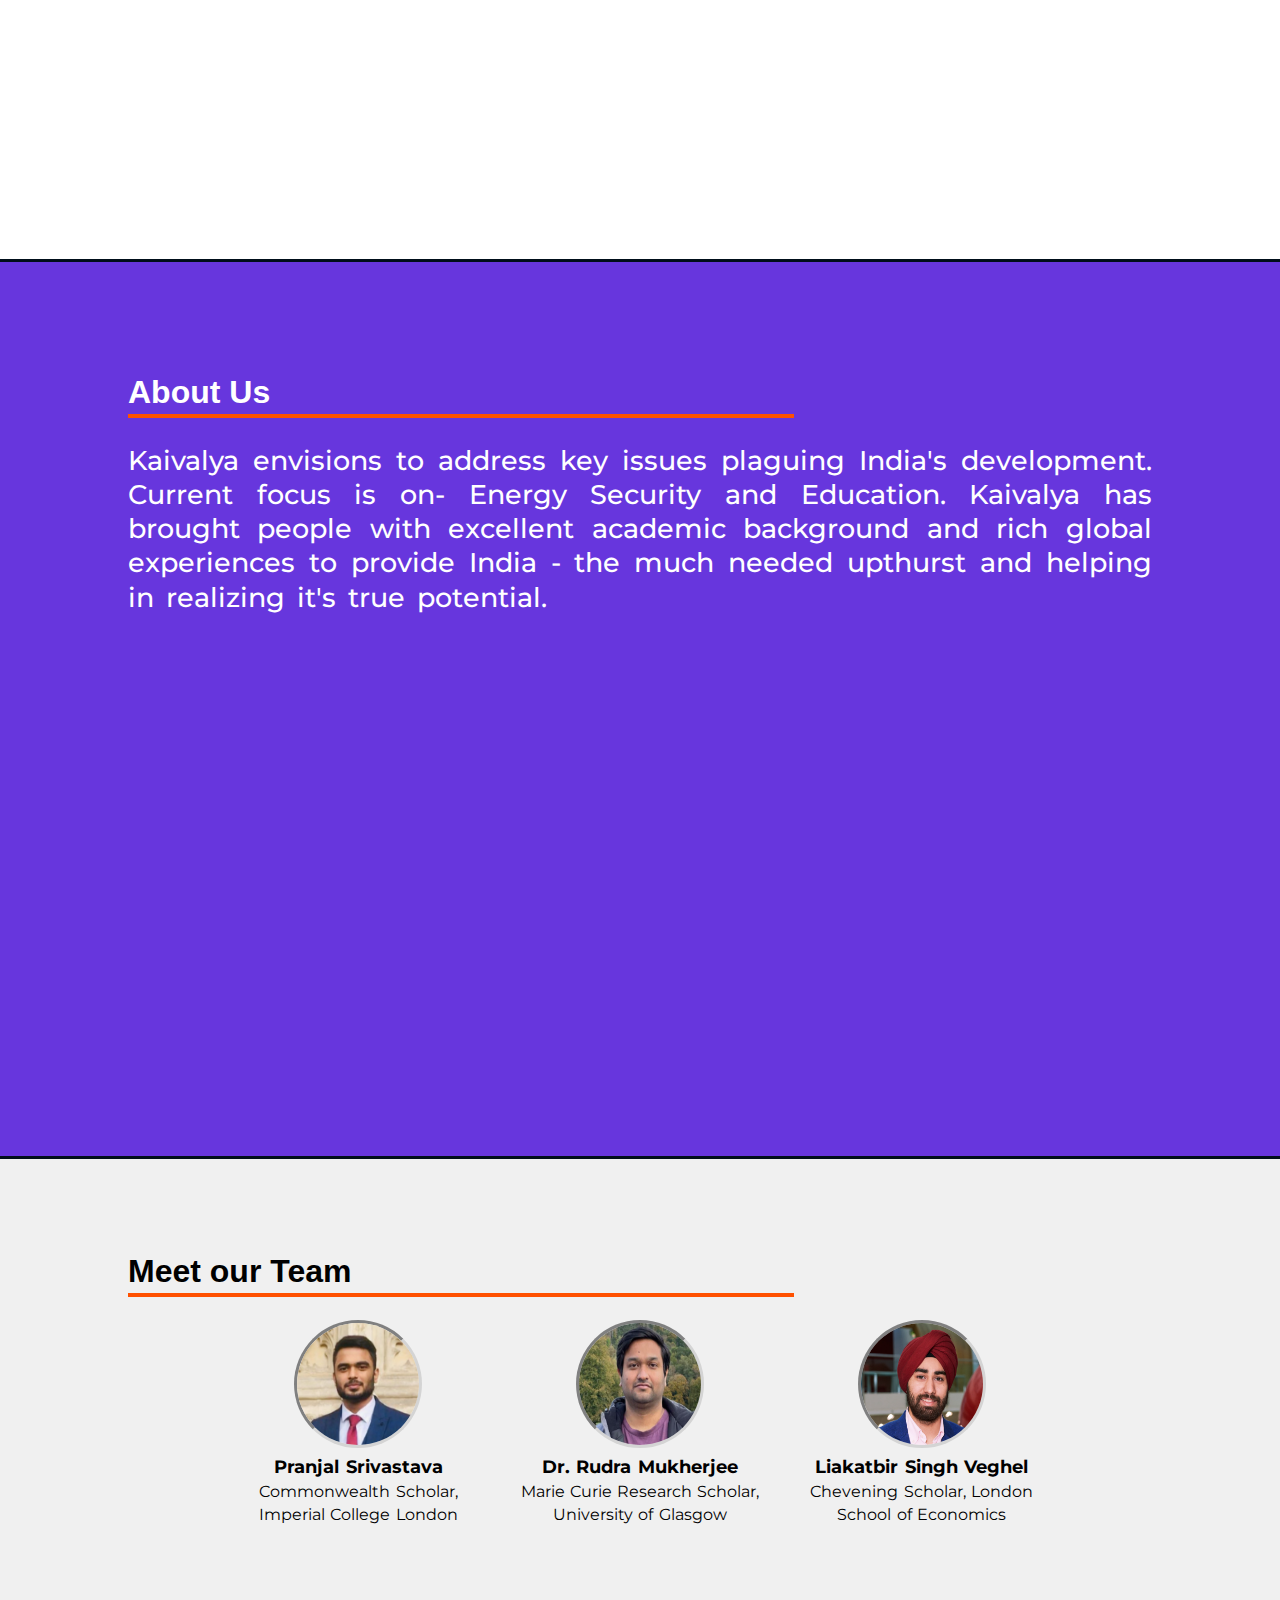
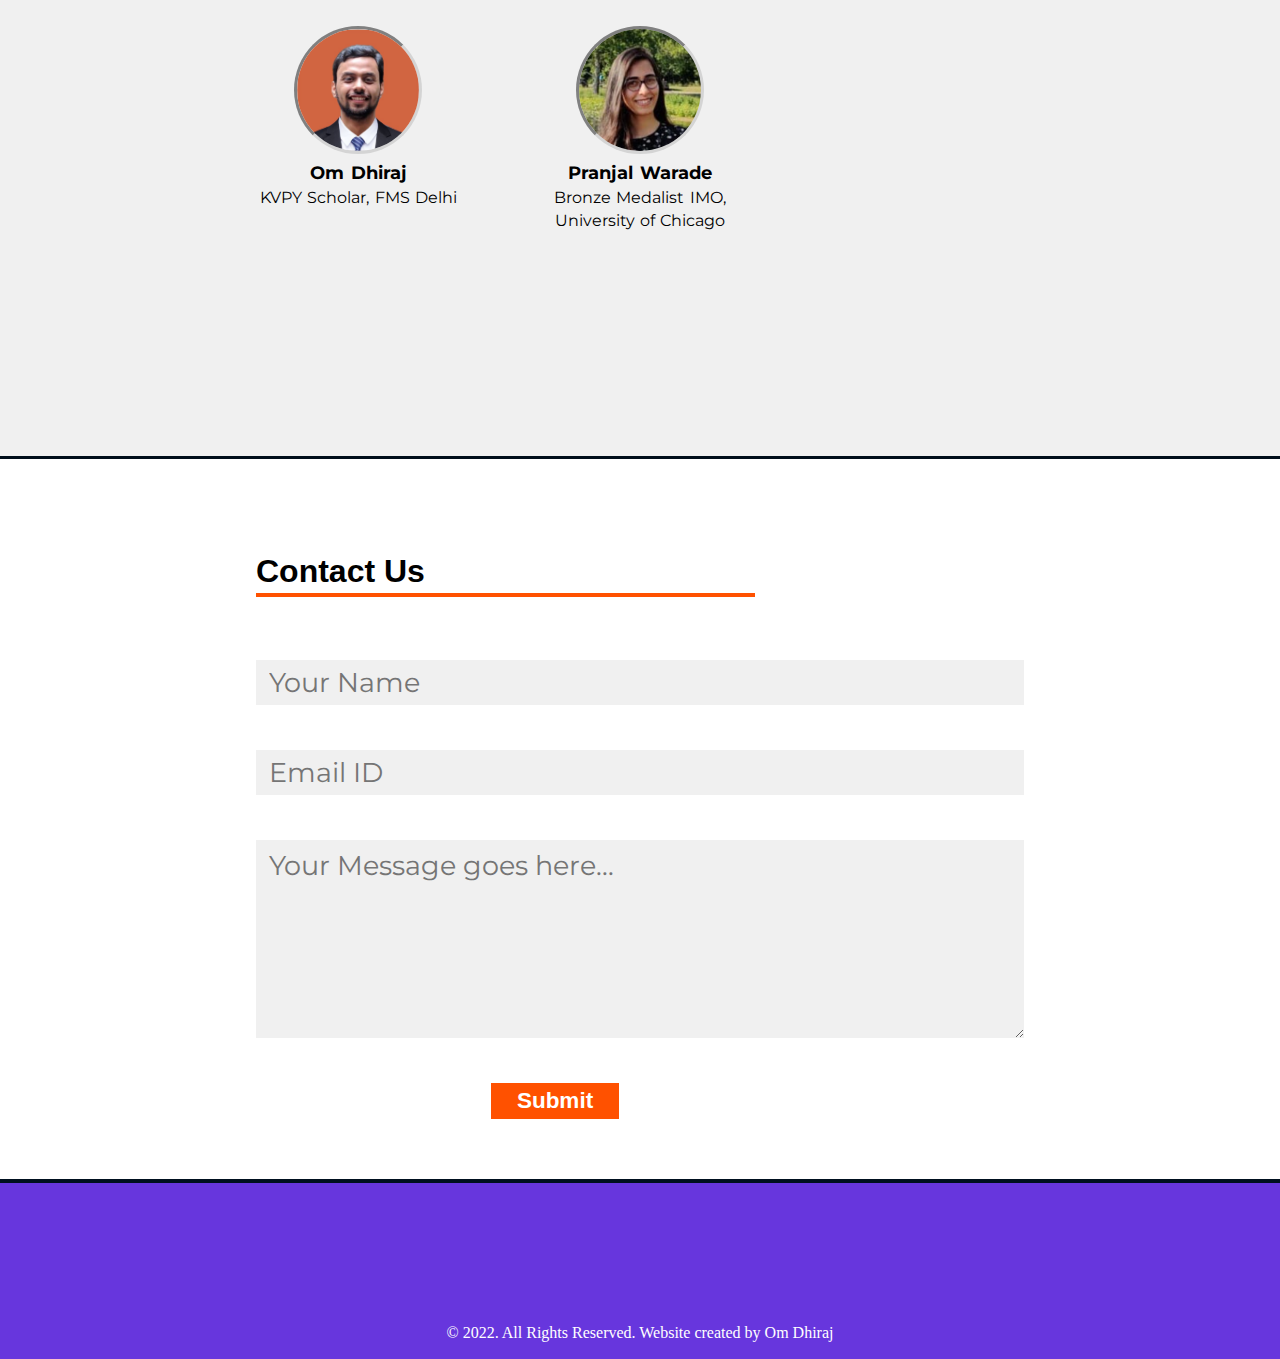
==== commit b916a26c: "Update index.html" ====
--- a/index.html
+++ b/index.html
@@ -142,7 +142,7 @@
         <a href="https://twitter.com/omdhiraj55" class="social-link" target="_blank"><i class="fab fa-twitter"></i></a>
         <a href="#" class="social-link" target="_blank"><i class="fab fa-facebook-f"></i></a>
       </div>
-      <p> &copy; 2022. All Rights Reserved. Created by Om Dhiraj</p>
+      <p> &copy; 2022. All Rights Reserved. Website created by Om Dhiraj</p>
     </footer>
 
     <script src="main.js"></script>
--- a/style.css
+++ b/style.css
@@ -273,7 +273,7 @@
     grid-template-rows: 1fr 1fr;
     grid-gap: 4vh 2vw;
     height: 64vh; width: 64vw;
-    margin: 3vh auto;
+    margin: 2vh auto;
     background-color: rgb(240, 240, 240); ; 
 }
 
@@ -298,7 +298,7 @@
     height: 30vh; width: 20vw;
     background-color: rgb(240, 240, 240); ; 
     overflow: hidden;
-
+    padding: 1vh auto;
     font-weight: bold;
     text-align: center;
 }
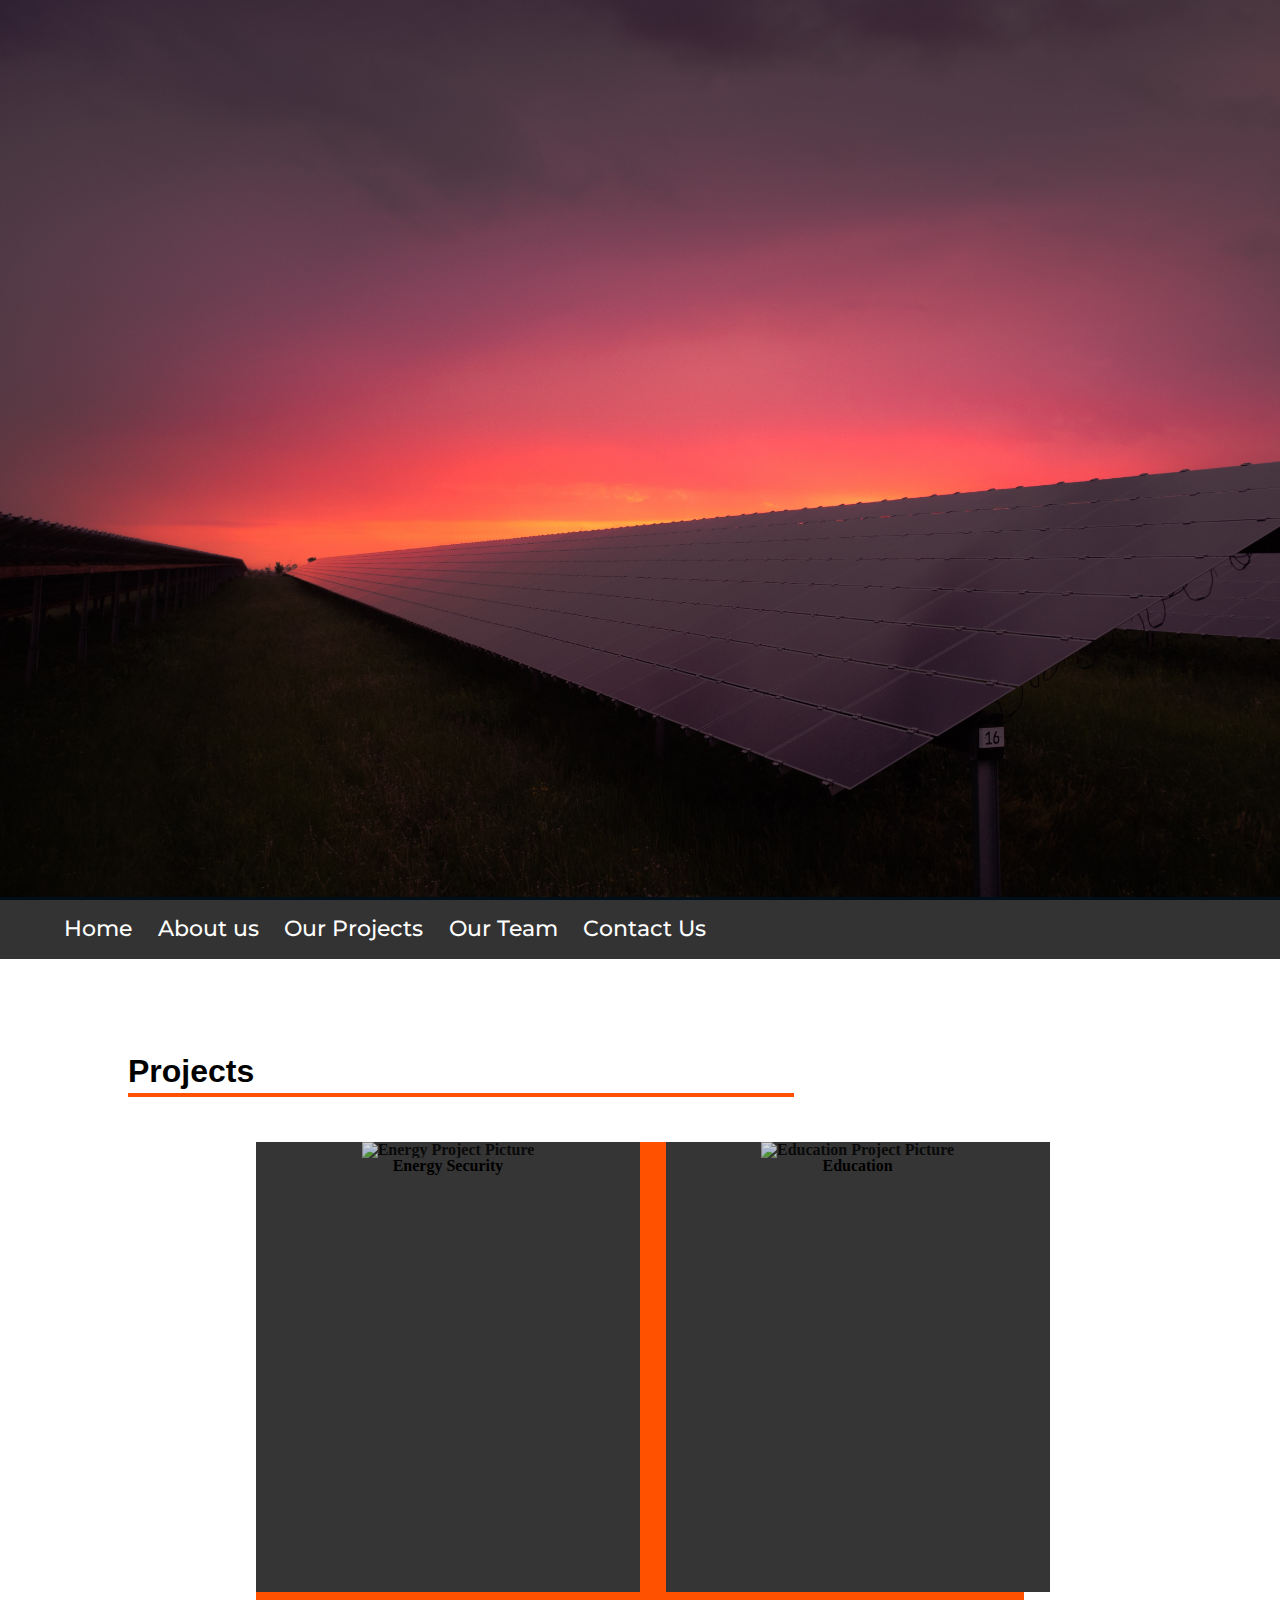
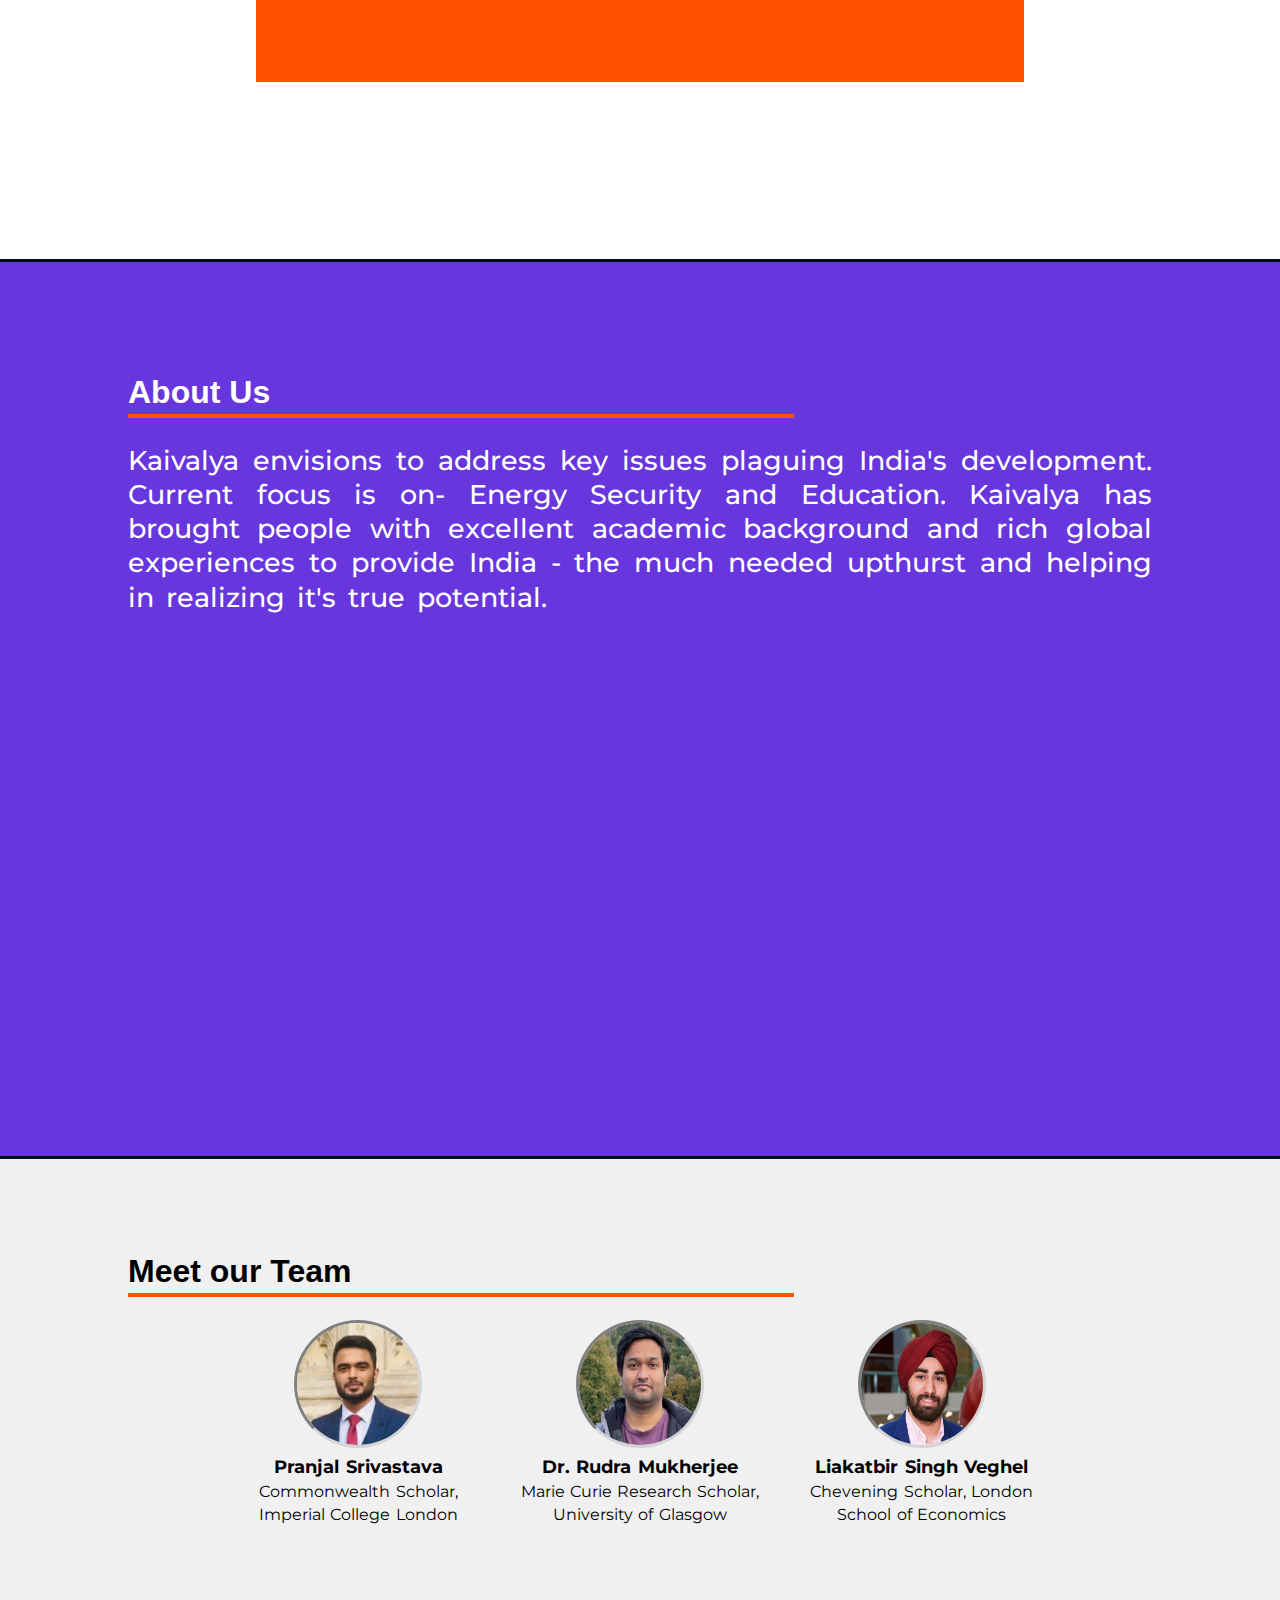
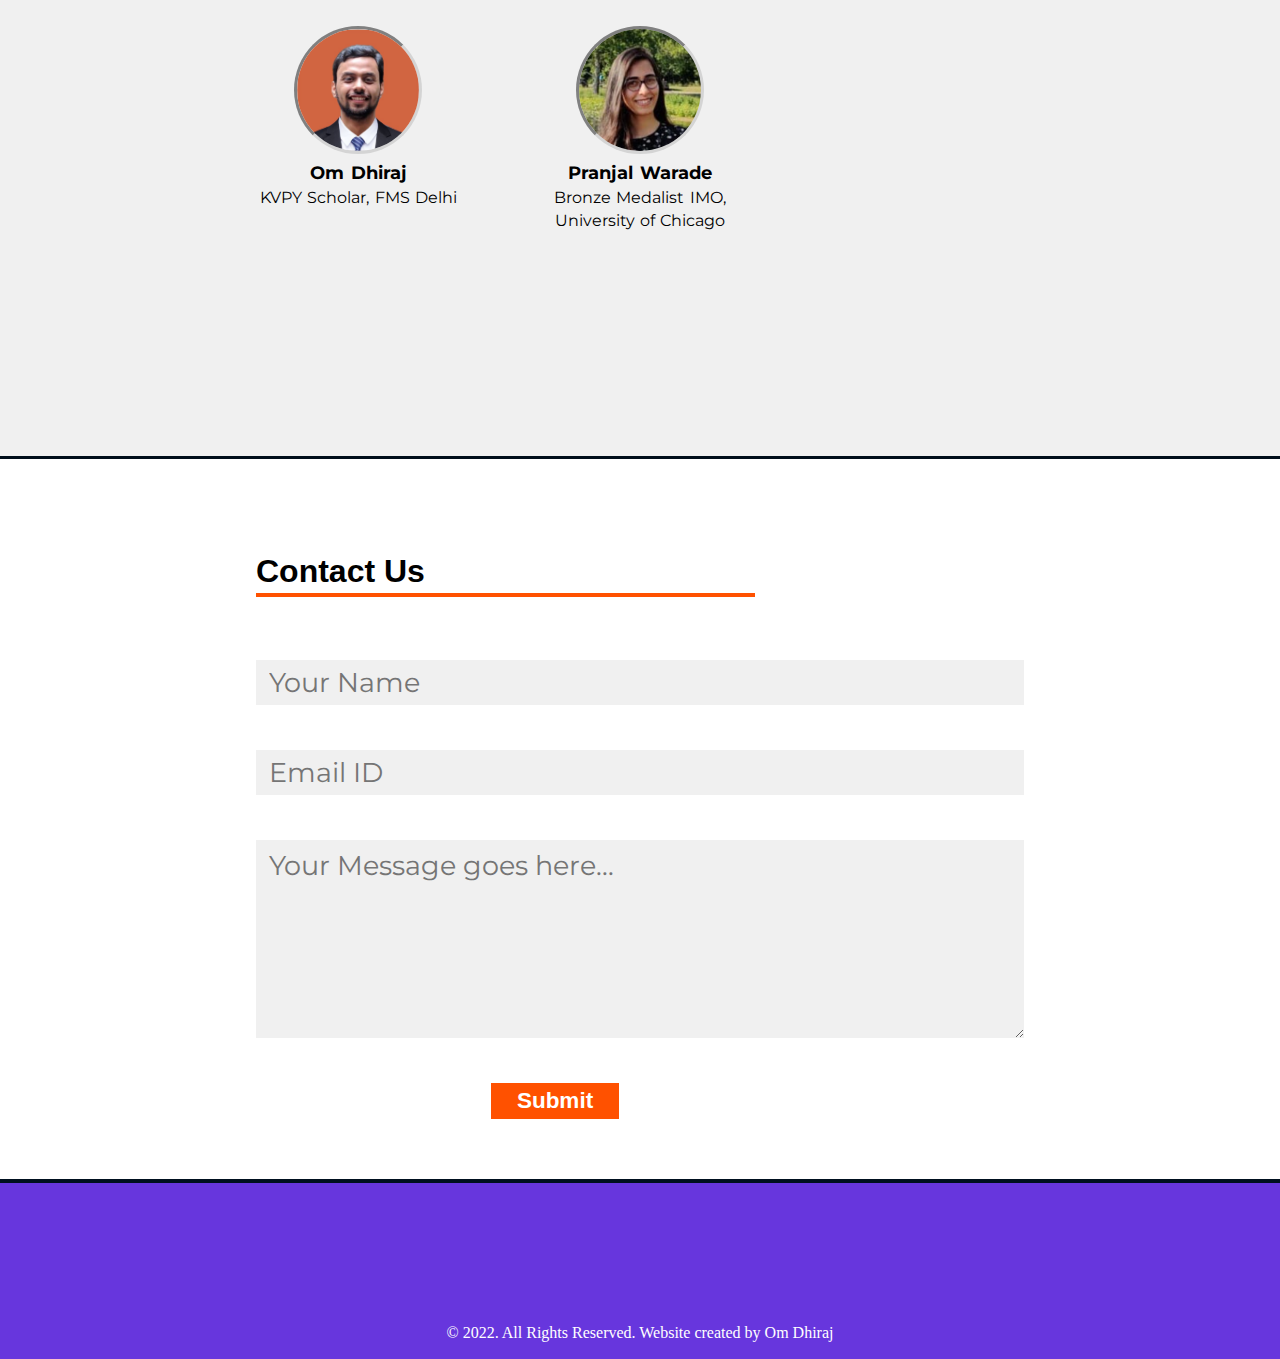
==== commit 0e76ad16: "Add files via upload" ====
--- a/index.html
+++ b/index.html
@@ -47,14 +47,14 @@
       <div id="project-box">
         <div class="project-tile">
           <a href="./project1.html">
-          <img class="preview-img" src="Tribute.jpg" alt="tribute page preview" >
+          <img class="preview-img" src="./images/energy_main.jpeg" alt="Energy Project Picture" >
           <p>Energy Security</p>
           </a>
         </div>
 
         <div class="project-tile">
             <a href="./project2.html">
-            <img class="preview-img" src="techdoc.png" alt="form preview">
+            <img class="preview-img" src="./images/edu_main.jpeg" alt="Education Project Picture">
             <p>Education</p>
             </a>
         </div>  
@@ -77,7 +77,7 @@
       <div id="our-team-box">
         <div class="our-team-tile">
           <img class="profile-pic" src="./images/pranjals_dp.png" alt="portrait pic smiling">
-          <a href="https://codepen.io/omdhiraj/pen/VRRvKL" target="_blank">
+          <a href="https://www.linkedin.com/in/pranjal-srivastava-013/" target="_blank">
           <h4>Pranjal Srivastava</h4>
           <p>Commonwealth Scholar, Imperial College London</p>
           </a>
@@ -85,7 +85,7 @@
 
         <div class="our-team-tile">
           <img class="profile-pic" src="./images/rudra_dp.png" alt="portrait pic smiling">
-          <a href="https://codepen.io/omdhiraj/pen/VRRvKL" target="_blank">
+          <a href="https://www.linkedin.com/in/rudra-mukherjee-rtw4/" target="_blank">
             <h4>Dr. Rudra Mukherjee </h4>
           <p>Marie Curie Research Scholar, University of Glasgow</p>
           </a>
@@ -93,7 +93,7 @@
         
         <div class="our-team-tile">
           <img class="profile-pic" src="./images/likatbir_dp.png" alt="portrait pic smiling">
-          <a href="https://codepen.io/omdhiraj/pen/VRRvKL" target="_blank">
+          <a href="https://www.linkedin.com/in/liakatbir-singh-veghal-88980746/" target="_blank">
             <h4>Liakatbir Singh Veghel</h4>
           <p>Chevening Scholar, London School of Economics</p>
           </a>
@@ -101,7 +101,7 @@
         
         <div class="our-team-tile">
           <img class="profile-pic" src="./images/om_dp.JPG" alt="portrait pic smiling">
-          <a href="https://codepen.io/omdhiraj/pen/VRRvKL" target="_blank">
+          <a href="https://www.linkedin.com/in/omdhiraj/" target="_blank">
             <h4>Om Dhiraj</h4>
           <p>KVPY Scholar, FMS Delhi</p>
           </a>
@@ -109,7 +109,7 @@
 
         <div class="our-team-tile">
           <img class="profile-pic" src="./images/pranjalw_dp.png" alt="portrait pic smiling">
-          <a href="https://codepen.io/omdhiraj/pen/VRRvKL" target="_blank">
+          <a href="https://mathematics.uchicago.edu/people/profile/pranjal-pandurang-warade/" target="_blank">
             <h4>Pranjal Warade</h4>
           <p>Bronze Medalist IMO, University of Chicago</p>
           </a>
--- a/style.css
+++ b/style.css
@@ -44,6 +44,10 @@
     animation: slidein 1.2s;
     animation-fill-mode: forwards;
     animation-timing-function: ease-out;
+}
+
+#hello-text #details{
+    margin-top: 1.5vh;
 }
 
 
@@ -169,12 +173,12 @@
     grid-gap: 2vh 2vw;
     height: 60vh; width: 60vw;
     margin: 5vh auto;
-    background-color: rgb(255, 255, 255);
+    background-color:  hsl(19, 100%, 50%);
 }
 
 .project-tile {
     height: 50vh; width: 30vw;
-    background-color: rgb(160, 141, 141);
+    background-color: rgb(53, 53, 53);
     overflow: hidden;
 
     font-weight: bold;
@@ -183,7 +187,7 @@
 
 .preview-img {
     opacity: 0.8;
-    height: 26vh; width: 16vw;
+    height: 45vh; width: auto;
     transition: 0.5s;
 }
 
@@ -293,6 +297,7 @@
     line-height: 2.8vh;
     word-spacing: 0.1vw;
     font-weight: 700;
+
 }
 .our-team-tile {
     height: 30vh; width: 20vw;
@@ -301,6 +306,7 @@
     padding: 1vh auto;
     font-weight: bold;
     text-align: center;
+
 }
 
 
@@ -388,7 +394,7 @@
 
 /*projects*/
 #main{
-    background-color: #c9c9c9;
+    background-color: #e2e1e1;
     text-align: justify;
     padding: 2vh 10vw;
     font-family: Montserrat,-apple-system, BlinkMacSystemFont, 'Segoe UI', Roboto, Oxygen, Ubuntu, Cantarell, 'Open Sans', 'Helvetica Neue', sans-serif;
@@ -401,7 +407,7 @@
 #main h2{
  width: 50vw;
  padding: 1vh 0vw;
- border-bottom: 4px solid hsl(19, 100%, 50%);
+ border-bottom: 4px solid hsl(216, 100%, 50%);
  margin: 2vh 0vw;
  font-weight: bold;
 }
@@ -419,6 +425,7 @@
 .prohead {
     padding: 5vw 5vh;
     text-align: center;
+    background-image: url("./images/header_pic.jpg");
     background-color: hsl(19, 100%, 50%);
     margin-bottom: 0;
     color: white;
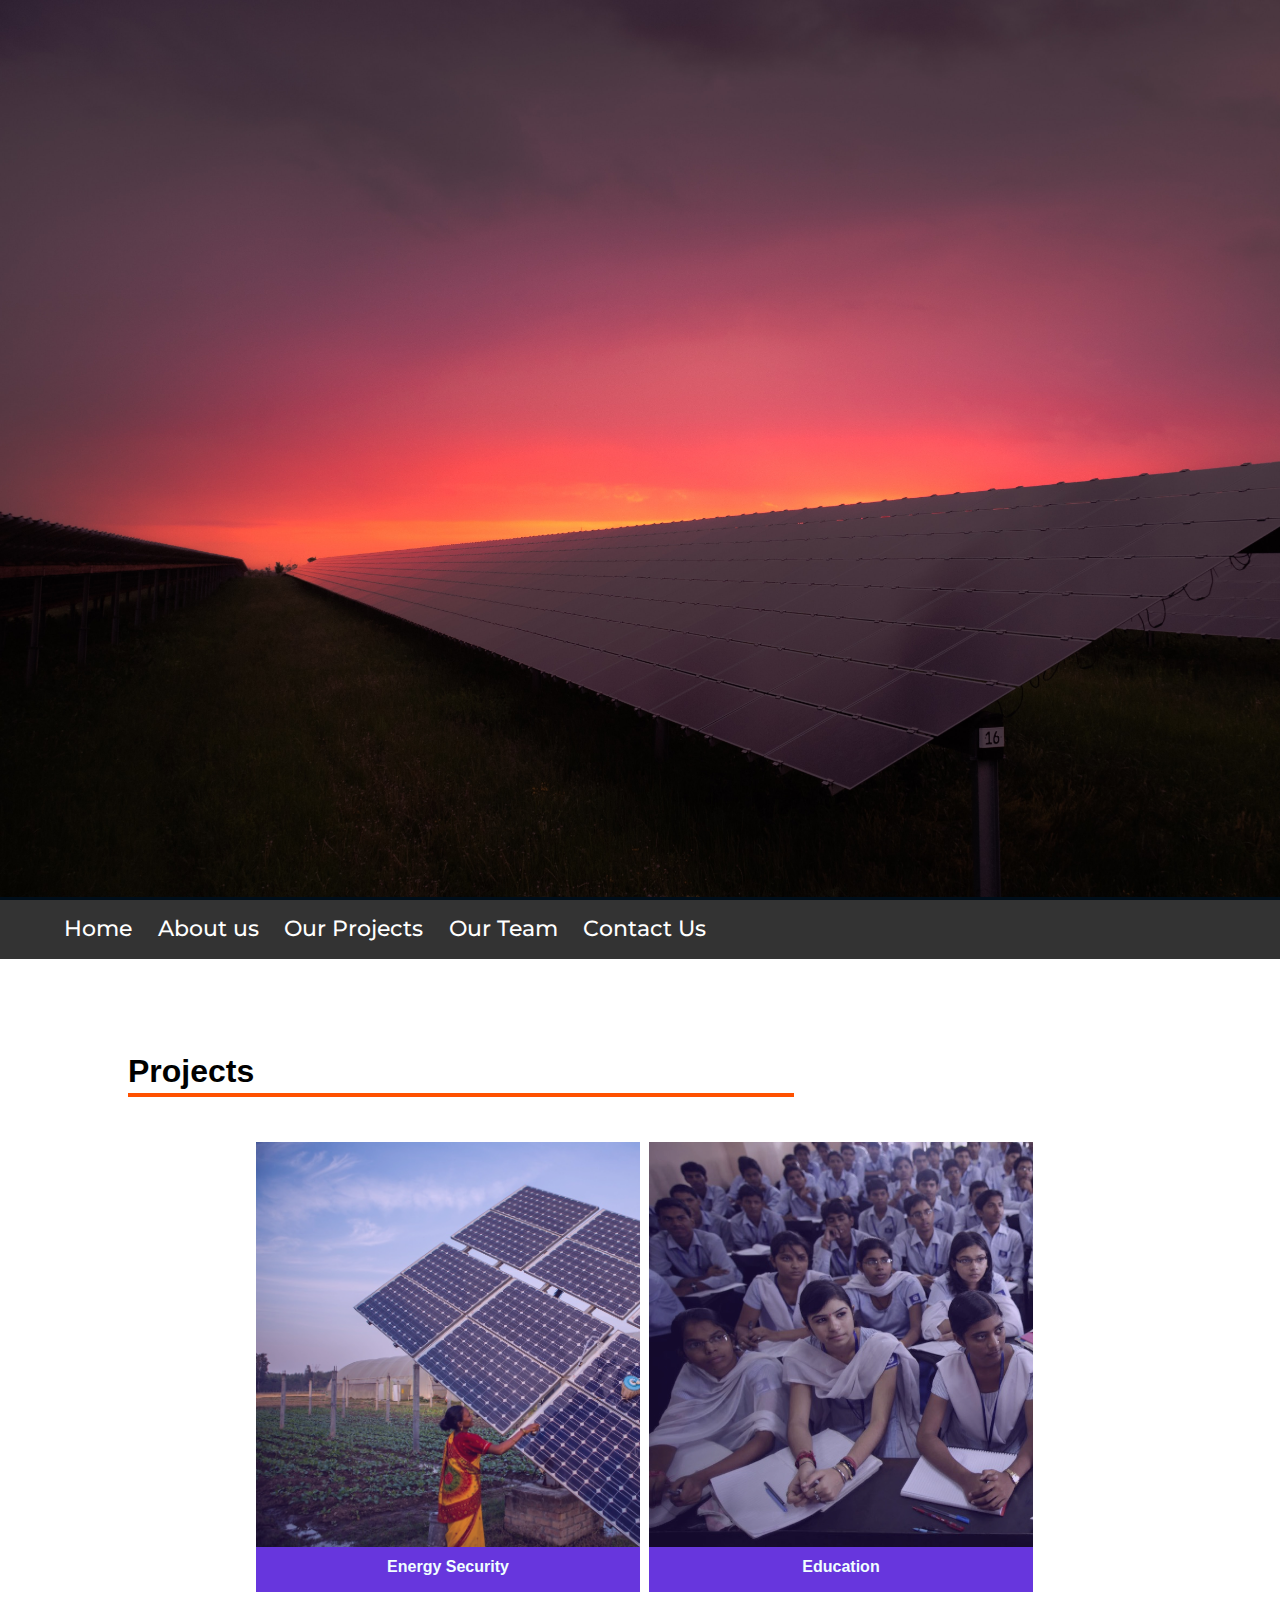
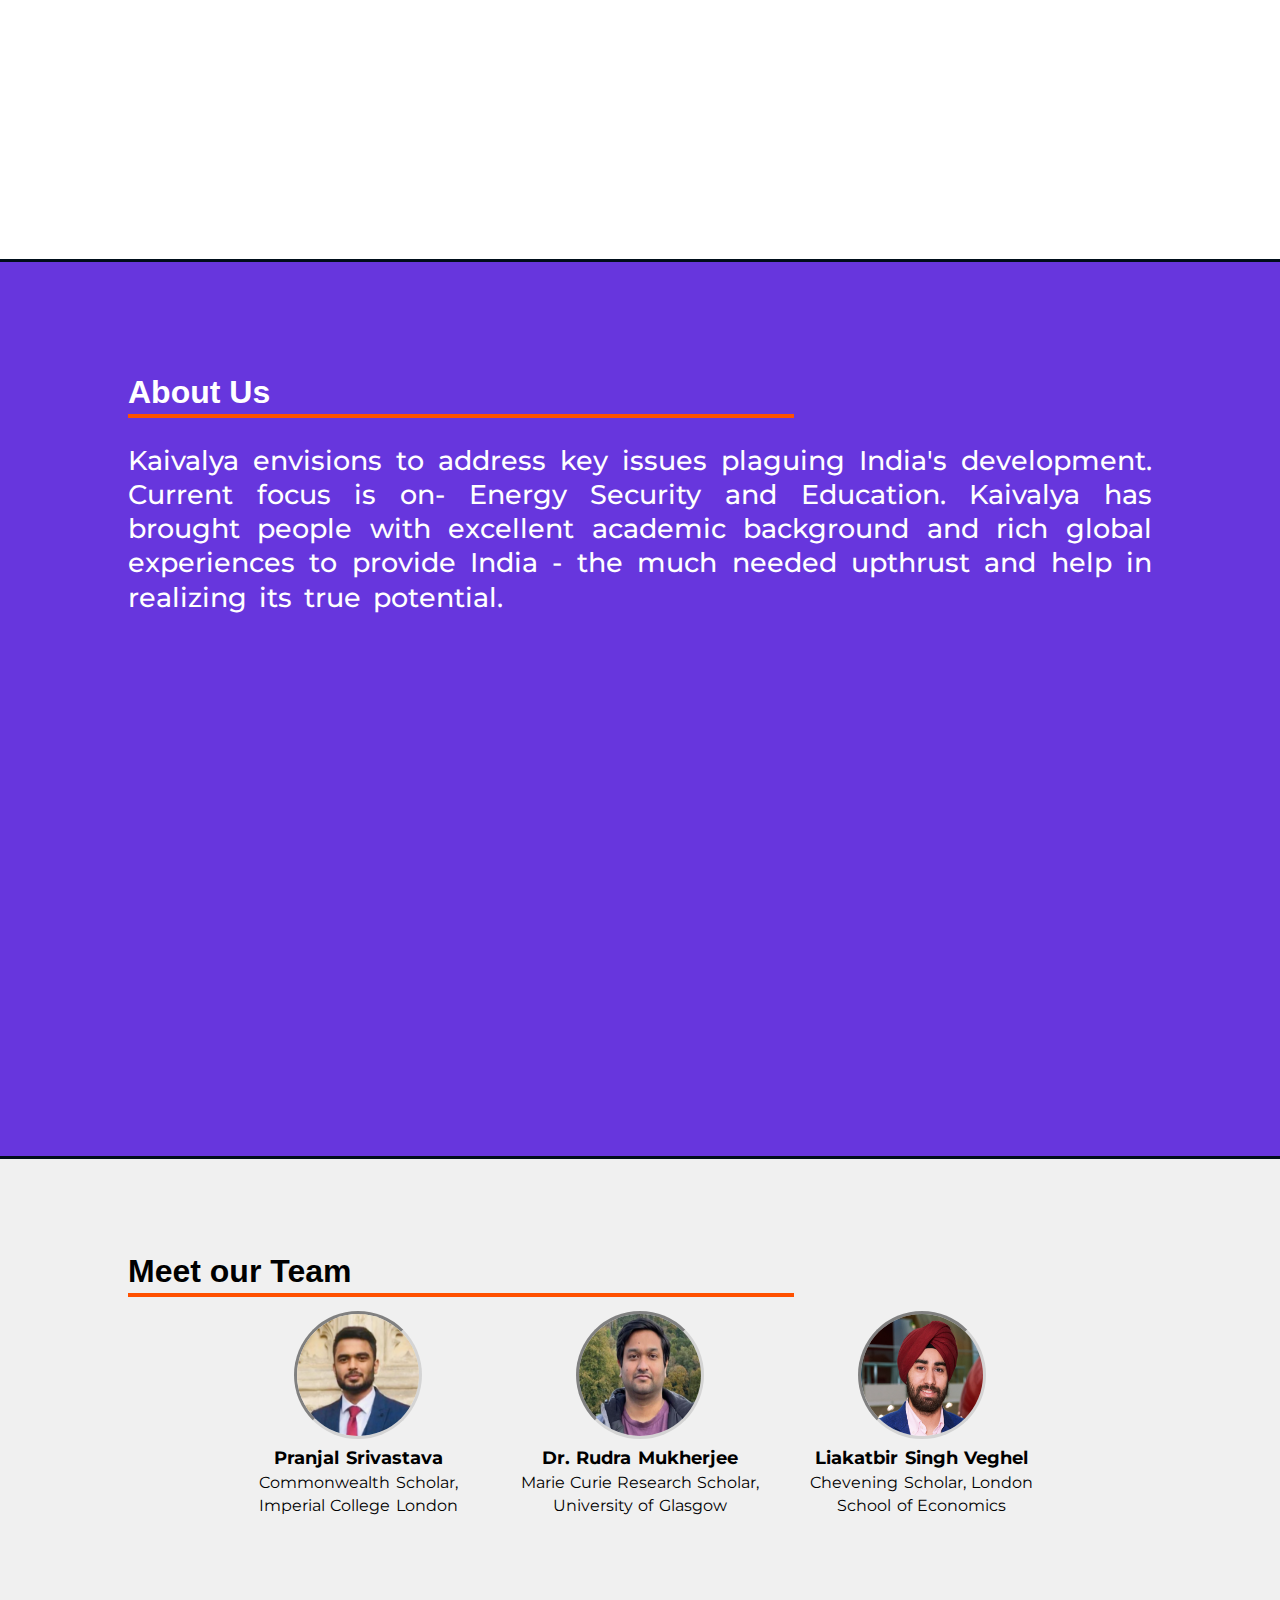
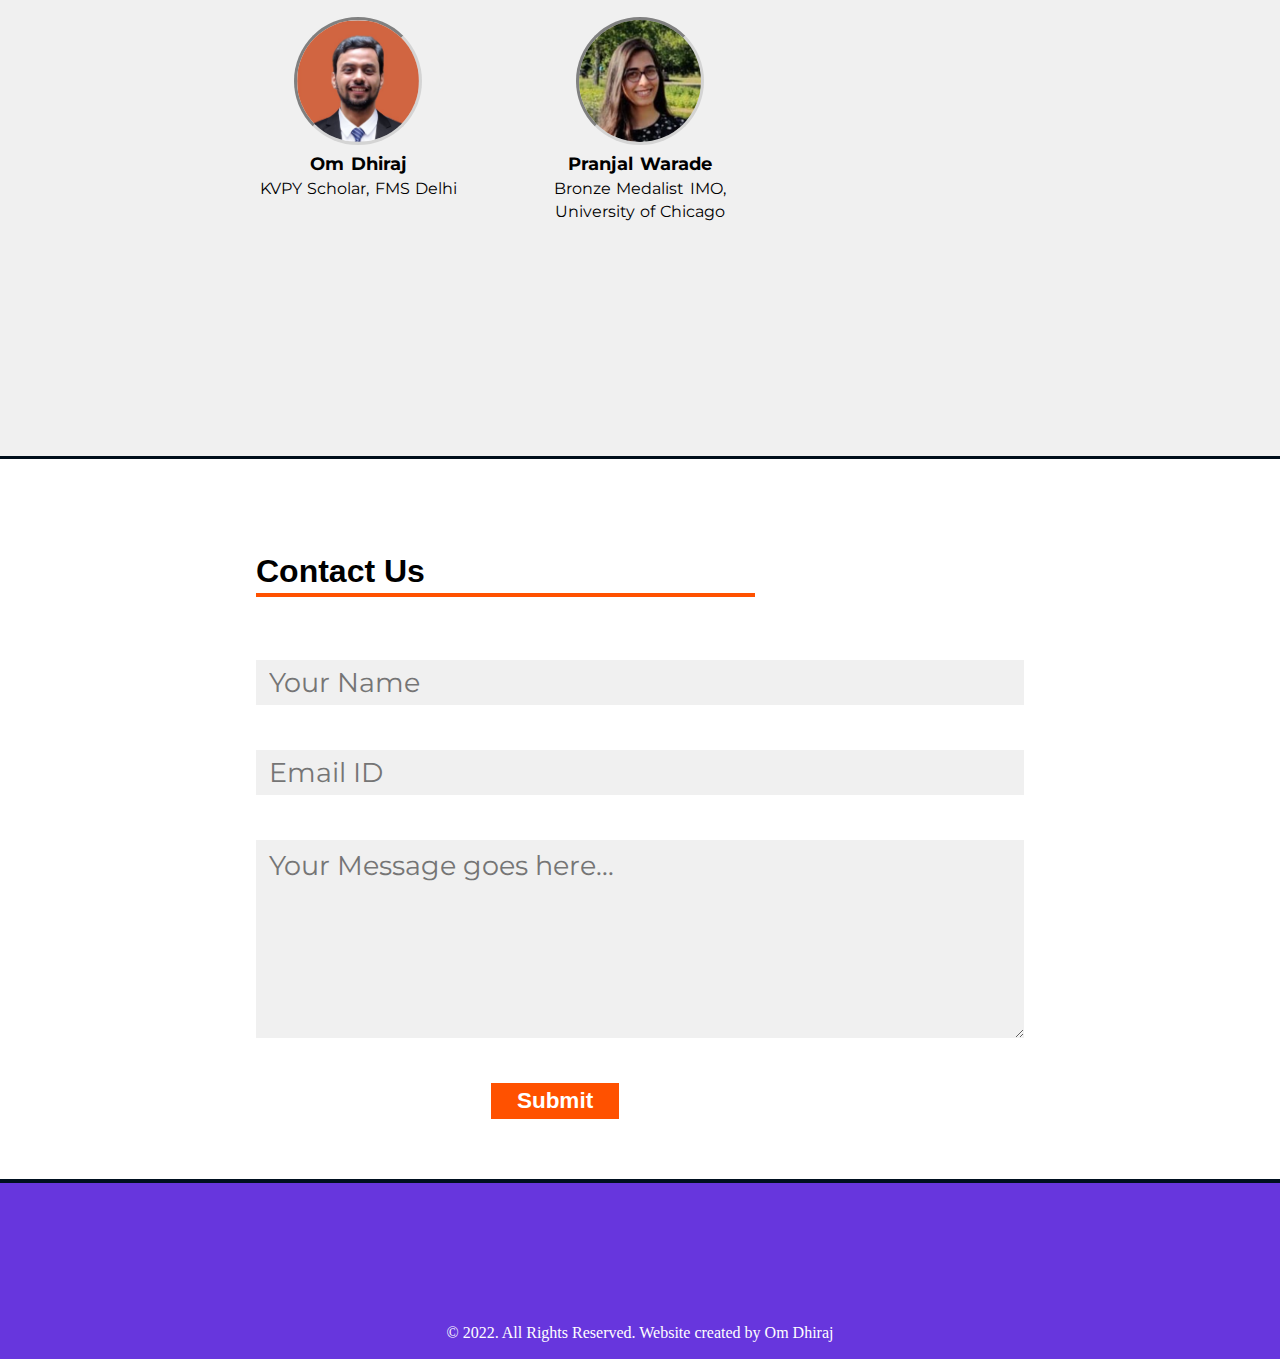
==== commit bffcdba7: "Update index.html" ====
--- a/index.html
+++ b/index.html
@@ -66,7 +66,7 @@
         <h3>About Us</h3>
       </header>
       <p>Kaivalya envisions to address key issues plaguing India's development. Current focus is on- Energy Security and Education. Kaivalya has brought people with excellent academic background and rich global experiences to provide India - the much needed
-      upthurst and helping in realizing it's true potential. <br> <br>
+      upthrust and help in realizing its true potential. <br> <br>
       </p>
     </div>
 
--- a/style.css
+++ b/style.css
@@ -170,18 +170,20 @@
     display: grid;
     grid-template-columns: 1fr 1fr;
     grid-template-rows: 1fr;
-    grid-gap: 2vh 2vw;
+    grid-gap: 1vw 1vh;
     height: 60vh; width: 60vw;
     margin: 5vh auto;
-    background-color:  hsl(19, 100%, 50%);
+    
 }
 
 .project-tile {
     height: 50vh; width: 30vw;
-    background-color: rgb(53, 53, 53);
-    overflow: hidden;
-
+    background-color: #6736dd;
+    overflow: hidden;
+    color: azure;
+    line-height: 2.8vh;
     font-weight: bold;
+    font-family: -apple-system, BlinkMacSystemFont, 'Segoe UI', Roboto, Oxygen, Ubuntu, Cantarell, 'Open Sans', 'Helvetica Neue', sans-serif;
     text-align: center;
 }
 
@@ -277,7 +279,7 @@
     grid-template-rows: 1fr 1fr;
     grid-gap: 4vh 2vw;
     height: 64vh; width: 64vw;
-    margin: 2vh auto;
+    margin: 1vh auto;
     background-color: rgb(240, 240, 240); ; 
 }
 
@@ -303,7 +305,7 @@
     height: 30vh; width: 20vw;
     background-color: rgb(240, 240, 240); ; 
     overflow: hidden;
-    padding: 1vh auto;
+    padding: 2vh auto;
     font-weight: bold;
     text-align: center;
 
@@ -407,7 +409,7 @@
 #main h2{
  width: 50vw;
  padding: 1vh 0vw;
- border-bottom: 4px solid hsl(216, 100%, 50%);
+ border-bottom: 4px solid #6736dd;
  margin: 2vh 0vw;
  font-weight: bold;
 }
